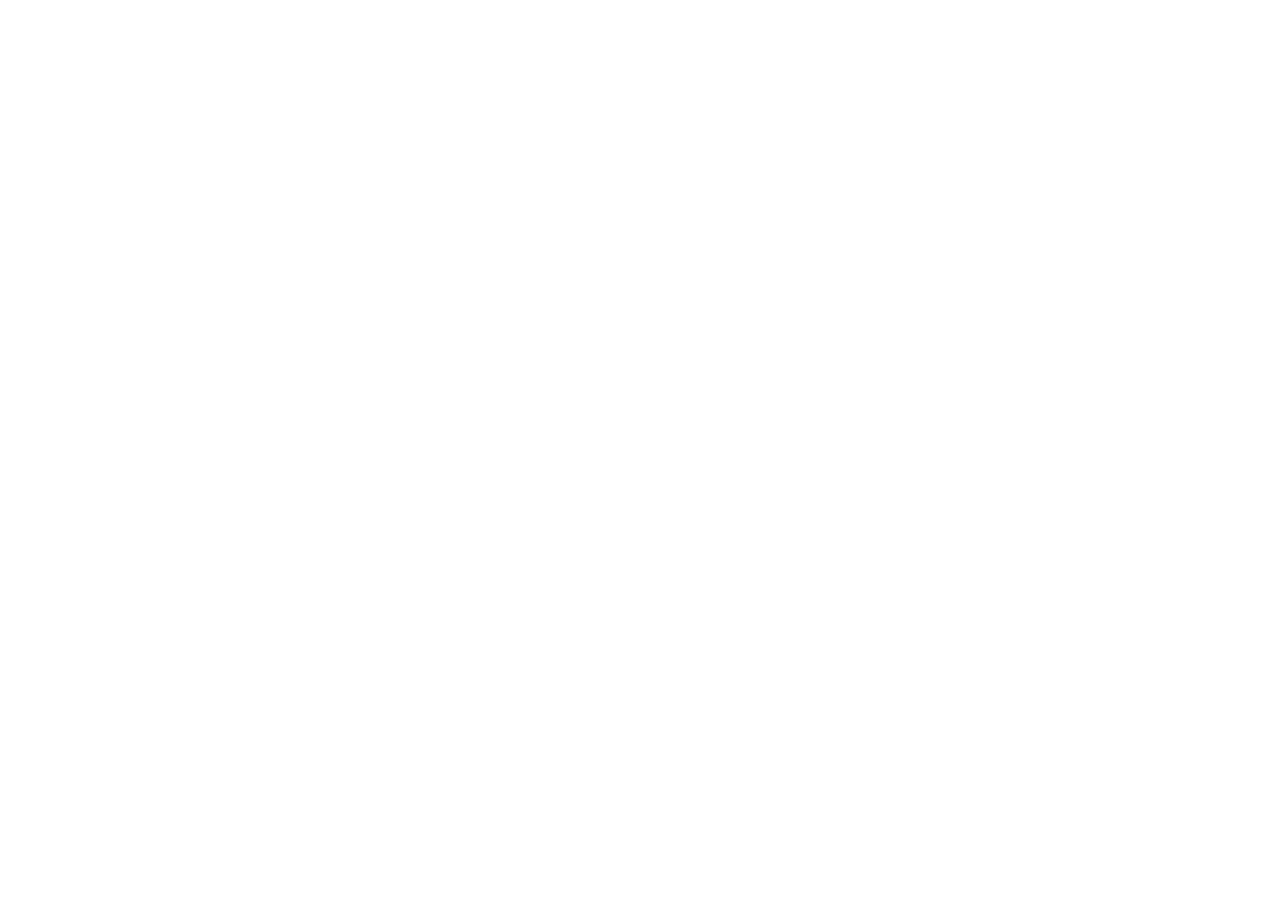
==== login.html @ 5e17927a "init project" ====
<!DOCTYPE html>
<html lang="en">
<head>
    <meta charset="UTF-8">
    <meta http-equiv="X-UA-Compatible" content="IE=edge">
    <meta name="viewport" content="width=device-width, initial-scale=1.0">
    <title>登录页面</title>
</head>
<body>
   <!-- 1.本地初始化GitHub仓库  git init
           将项目文件写入缓存区内 git add .-->
   
</body>
</html>
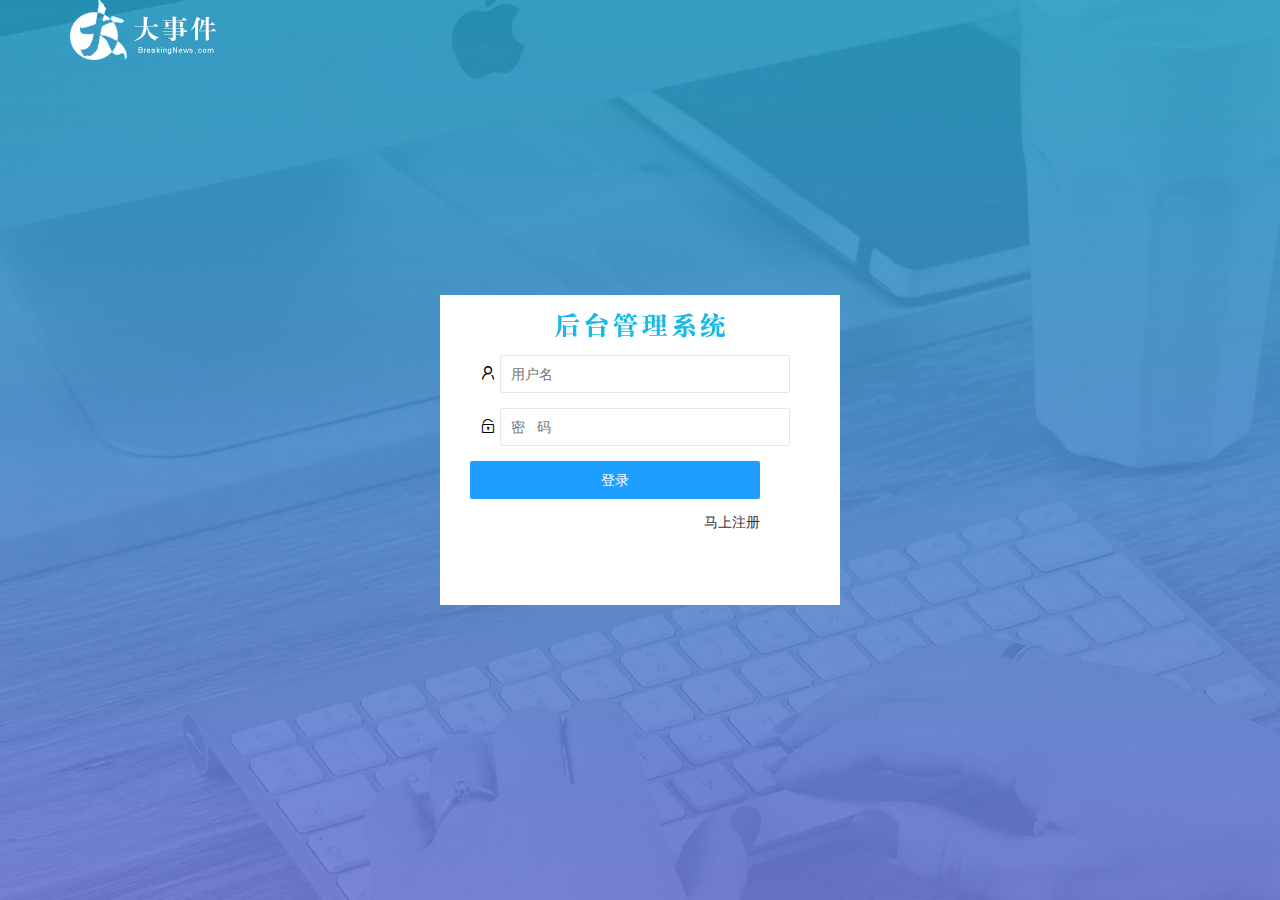
==== commit 91199ffd: "SUCCESS" ====
--- a/login.html
+++ b/login.html
@@ -5,10 +5,98 @@
     <meta http-equiv="X-UA-Compatible" content="IE=edge">
     <meta name="viewport" content="width=device-width, initial-scale=1.0">
     <title>登录页面</title>
+    <link rel="stylesheet" href="./assets/css/login.css">
+    <link rel="stylesheet" href="./assets/lib/layui/css/layui.css">
 </head>
 <body>
    <!-- 1.本地初始化GitHub仓库  git init
-           将项目文件写入缓存区内 git add .-->
+           将项目文件写入缓存区内 git add .
+           本地提交 git commit -m “init project”
+           github创建仓库
+           git checkout -b login 创建分支  git branch
+           live server插件更改协议为http
+        2.layui.com  页面元素 设计版心 layui-main-->
+
+    <!-- 头部logo -->
+   <div class="layui-main">
+    <img src="./assets/images/logo.png" alt="">
+   </div>
+      
+   <!-- 登录注册区域 -->
+   <div class="loginAndReg">
+    <div class="title-image"></div>
+    <!-- 登录 -->
+    <div class="login-box">
+        <form class="layui-form" action="">
+            <div class="demo-login-container">
+                <!-- 用户名 -->
+              <div class="layui-form-item">
+                <i class="layui-icon layui-icon-username"></i> 
+                  <input type="text" name="username" value="" require lay-verify="required"
+                   placeholder="用户名"  autocomplete="off" class="layui-input" >
+
+              </div>
+              <!-- 密码 -->
+            <div class="layui-form-item">
+                <i class="layui-icon  layui-icon-password"></i> 
+               
+                  <input type="password" name="password" value="" lay-verify="required|pwd" placeholder="密   码" lay-reqtext="请填写密码" autocomplete="off" class="layui-input" lay-affix="eye">
+             </div>
+                <!-- 按钮 -->
+               <div class="layui-form-item">
+                <button type="submit" class="layui-btn layui-btn-fluid layui-btn-normal" lay-submit>登录</button>
+               </div>
+            <div class="layui-form-item  links">
+                <a href="javascript:;" id="link-reg">马上注册</a>
+            </div>
+             
+            </div></form>
+
+       
+    </div>
+
+    <!-- 注册 -->
+    <div class="reg-box">
+
+        <form class="layui-form" id="form_reg" action="">
+            <div class="demo-login-container">
+                <!-- 用户名 -->
+              <div class="layui-form-item">
+                <i class="layui-icon layui-icon-username"></i> 
+                  <input type="text" name="username" value="" require lay-verify="required"
+                   placeholder="用户名"  autocomplete="off" class="layui-input" >
+
+              </div>
+              <!-- 密码 -->
+            <div class="layui-form-item">
+                <i class="layui-icon  layui-icon-password"></i>    
+                <input type="password" name="password" value="" lay-verify="required|pwd" placeholder="密   码" lay-reqtext="请填写密码" autocomplete="off" class="layui-input" lay-affix="eye">
+            </div>
+            <div class="layui-form-item">
+                <i class="layui-icon  layui-icon-password"></i>    
+                <input type="password" name="repassword" value="" lay-verify="required|pwd|repwd" placeholder="请再次确入密码" lay-reqtext="请填写密码" autocomplete="off" class="layui-input" lay-affix="eye">
+            </div>
+                <!-- 按钮 -->
+               <div class="layui-form-item">
+                <button type="submit" class="layui-btn layui-btn-fluid layui-btn-normal" lay-submit="">注册</button>
+               </div>
+            <div class="layui-form-item  links">
+                <a href="javascript:;" id="link-login" lay-verify="">马上登录</a><!-- js防止跳转 -->
+            </div>
+             
+            </div></form>
+
+  
+    </div>
+    
+    
+   </div> 
+
+   <script src="./assets/lib/layui/layui.all.js"></script>
+   <script src="/assets/lib/jquery.js"></script>
+   <script src="/assets/js/baseAPI.js"></script>
+   <script src="/assets/js/login.js"></script>
    
+ 
 </body>
 </html>--- a/assets/css/login.css
+++ b/assets/css/login.css
@@ -0,0 +1,61 @@
+html,
+body {
+margin: 0;
+padding: 0;
+height: 100%;
+width: 100%;
+background: url('/assets/images/login_bg.jpg') no-repeat center;
+background-size: cover;
+
+}
+
+
+
+.loginAndReg{
+    width: 400px;
+    height: 310px;
+    position: absolute;
+    background-color: #fff;
+    left: 50%;
+    top: 50%;
+    transform: translate(-50%,-50%);
+
+}
+
+.title-image{
+    height: 60px;
+    background: url(/assets/images/login_title.png) no-repeat center;
+}
+
+.login-box{
+
+}
+
+.reg-box{
+    display: none;
+}
+
+.layui-form{
+    padding: 0 80px 0 30px;
+}
+
+ .links {
+display: flex;
+justify-content: end;
+}
+
+.layui-form-item{
+position: relative;
+}
+
+.layui-icon{
+position: absolute;
+left: 10px;
+top: 10px;
+}
+
+.layui-input{
+    display: block;
+    padding-left:32px ;
+    margin: 0 0 0 30px;
+}--- a/assets/lib/layui/css/layui.css
+++ b/assets/lib/layui/css/layui.css
@@ -0,0 +1,2 @@
+/** layui-v2.5.5 MIT License By https://www.layui.com */
+ .layui-inline,img{display:inline-block;vertical-align:middle}h1,h2,h3,h4,h5,h6{font-weight:400}.layui-edge,.layui-header,.layui-inline,.layui-main{position:relative}.layui-body,.layui-edge,.layui-elip{overflow:hidden}.layui-btn,.layui-edge,.layui-inline,img{vertical-align:middle}.layui-btn,.layui-disabled,.layui-icon,.layui-unselect{-moz-user-select:none;-webkit-user-select:none;-ms-user-select:none}.layui-elip,.layui-form-checkbox span,.layui-form-pane .layui-form-label{text-overflow:ellipsis;white-space:nowrap}.layui-breadcrumb,.layui-tree-btnGroup{visibility:hidden}blockquote,body,button,dd,div,dl,dt,form,h1,h2,h3,h4,h5,h6,input,li,ol,p,pre,td,textarea,th,ul{margin:0;padding:0;-webkit-tap-highlight-color:rgba(0,0,0,0)}a:active,a:hover{outline:0}img{border:none}li{list-style:none}table{border-collapse:collapse;border-spacing:0}h4,h5,h6{font-size:100%}button,input,optgroup,option,select,textarea{font-family:inherit;font-size:inherit;font-style:inherit;font-weight:inherit;outline:0}pre{white-space:pre-wrap;white-space:-moz-pre-wrap;white-space:-pre-wrap;white-space:-o-pre-wrap;word-wrap:break-word}body{line-height:24px;font:14px Helvetica Neue,Helvetica,PingFang SC,Tahoma,Arial,sans-serif}hr{height:1px;margin:10px 0;border:0;clear:both}a{color:#333;text-decoration:none}a:hover{color:#777}a cite{font-style:normal;*cursor:pointer}.layui-border-box,.layui-border-box *{box-sizing:border-box}.layui-box,.layui-box *{box-sizing:content-box}.layui-clear{clear:both;*zoom:1}.layui-clear:after{content:'\20';clear:both;*zoom:1;display:block;height:0}.layui-inline{*display:inline;*zoom:1}.layui-edge{display:inline-block;width:0;height:0;border-width:6px;border-style:dashed;border-color:transparent}.layui-edge-top{top:-4px;border-bottom-color:#999;border-bottom-style:solid}.layui-edge-right{border-left-color:#999;border-left-style:solid}.layui-edge-bottom{top:2px;border-top-color:#999;border-top-style:solid}.layui-edge-left{border-right-color:#999;border-right-style:solid}.layui-disabled,.layui-disabled:hover{color:#d2d2d2!important;cursor:not-allowed!important}.layui-circle{border-radius:100%}.layui-show{display:block!important}.layui-hide{display:none!important}@font-face{font-family:layui-icon;src:url(../font/iconfont.eot?v=250);src:url(../font/iconfont.eot?v=250#iefix) format('embedded-opentype'),url(../font/iconfont.woff2?v=250) format('woff2'),url(../font/iconfont.woff?v=250) format('woff'),url(../font/iconfont.ttf?v=250) format('truetype'),url(../font/iconfont.svg?v=250#layui-icon) format('svg')}.layui-icon{font-family:layui-icon!important;font-size:16px;font-style:normal;-webkit-font-smoothing:antialiased;-moz-osx-font-smoothing:grayscale}.layui-icon-reply-fill:before{content:"\e611"}.layui-icon-set-fill:before{content:"\e614"}.layui-icon-menu-fill:before{content:"\e60f"}.layui-icon-search:before{content:"\e615"}.layui-icon-share:before{content:"\e641"}.layui-icon-set-sm:before{content:"\e620"}.layui-icon-engine:before{content:"\e628"}.layui-icon-close:before{content:"\1006"}.layui-icon-close-fill:before{content:"\1007"}.layui-icon-chart-screen:before{content:"\e629"}.layui-icon-star:before{content:"\e600"}.layui-icon-circle-dot:before{content:"\e617"}.layui-icon-chat:before{content:"\e606"}.layui-icon-release:before{content:"\e609"}.layui-icon-list:before{content:"\e60a"}.layui-icon-chart:before{content:"\e62c"}.layui-icon-ok-circle:before{content:"\1005"}.layui-icon-layim-theme:before{content:"\e61b"}.layui-icon-table:before{content:"\e62d"}.layui-icon-right:before{content:"\e602"}.layui-icon-left:before{content:"\e603"}.layui-icon-cart-simple:before{content:"\e698"}.layui-icon-face-cry:before{content:"\e69c"}.layui-icon-face-smile:before{content:"\e6af"}.layui-icon-survey:before{content:"\e6b2"}.layui-icon-tree:before{content:"\e62e"}.layui-icon-upload-circle:before{content:"\e62f"}.layui-icon-add-circle:before{content:"\e61f"}.layui-icon-download-circle:before{content:"\e601"}.layui-icon-templeate-1:before{content:"\e630"}.layui-icon-util:before{content:"\e631"}.layui-icon-face-surprised:before{content:"\e664"}.layui-icon-edit:before{content:"\e642"}.layui-icon-speaker:before{content:"\e645"}.layui-icon-down:before{content:"\e61a"}.layui-icon-file:before{content:"\e621"}.layui-icon-layouts:before{content:"\e632"}.layui-icon-rate-half:before{content:"\e6c9"}.layui-icon-add-circle-fine:before{content:"\e608"}.layui-icon-prev-circle:before{content:"\e633"}.layui-icon-read:before{content:"\e705"}.layui-icon-404:before{content:"\e61c"}.layui-icon-carousel:before{content:"\e634"}.layui-icon-help:before{content:"\e607"}.layui-icon-code-circle:before{content:"\e635"}.layui-icon-water:before{content:"\e636"}.layui-icon-username:before{content:"\e66f"}.layui-icon-find-fill:before{content:"\e670"}.layui-icon-about:before{content:"\e60b"}.layui-icon-location:before{content:"\e715"}.layui-icon-up:before{content:"\e619"}.layui-icon-pause:before{content:"\e651"}.layui-icon-date:before{content:"\e637"}.layui-icon-layim-uploadfile:before{content:"\e61d"}.layui-icon-delete:before{content:"\e640"}.layui-icon-play:before{content:"\e652"}.layui-icon-top:before{content:"\e604"}.layui-icon-friends:before{content:"\e612"}.layui-icon-refresh-3:before{content:"\e9aa"}.layui-icon-ok:before{content:"\e605"}.layui-icon-layer:before{content:"\e638"}.layui-icon-face-smile-fine:before{content:"\e60c"}.layui-icon-dollar:before{content:"\e659"}.layui-icon-group:before{content:"\e613"}.layui-icon-layim-download:before{content:"\e61e"}.layui-icon-picture-fine:before{content:"\e60d"}.layui-icon-link:before{content:"\e64c"}.layui-icon-diamond:before{content:"\e735"}.layui-icon-log:before{content:"\e60e"}.layui-icon-rate-solid:before{content:"\e67a"}.layui-icon-fonts-del:before{content:"\e64f"}.layui-icon-unlink:before{content:"\e64d"}.layui-icon-fonts-clear:before{content:"\e639"}.layui-icon-triangle-r:before{content:"\e623"}.layui-icon-circle:before{content:"\e63f"}.layui-icon-radio:before{content:"\e643"}.layui-icon-align-center:before{content:"\e647"}.layui-icon-align-right:before{content:"\e648"}.layui-icon-align-left:before{content:"\e649"}.layui-icon-loading-1:before{content:"\e63e"}.layui-icon-return:before{content:"\e65c"}.layui-icon-fonts-strong:before{content:"\e62b"}.layui-icon-upload:before{content:"\e67c"}.layui-icon-dialogue:before{content:"\e63a"}.layui-icon-video:before{content:"\e6ed"}.layui-icon-headset:before{content:"\e6fc"}.layui-icon-cellphone-fine:before{content:"\e63b"}.layui-icon-add-1:before{content:"\e654"}.layui-icon-face-smile-b:before{content:"\e650"}.layui-icon-fonts-html:before{content:"\e64b"}.layui-icon-form:before{content:"\e63c"}.layui-icon-cart:before{content:"\e657"}.layui-icon-camera-fill:before{content:"\e65d"}.layui-icon-tabs:before{content:"\e62a"}.layui-icon-fonts-code:before{content:"\e64e"}.layui-icon-fire:before{content:"\e756"}.layui-icon-set:before{content:"\e716"}.layui-icon-fonts-u:before{content:"\e646"}.layui-icon-triangle-d:before{content:"\e625"}.layui-icon-tips:before{content:"\e702"}.layui-icon-picture:before{content:"\e64a"}.layui-icon-more-vertical:before{content:"\e671"}.layui-icon-flag:before{content:"\e66c"}.layui-icon-loading:before{content:"\e63d"}.layui-icon-fonts-i:before{content:"\e644"}.layui-icon-refresh-1:before{content:"\e666"}.layui-icon-rmb:before{content:"\e65e"}.layui-icon-home:before{content:"\e68e"}.layui-icon-user:before{content:"\e770"}.layui-icon-notice:before{content:"\e667"}.layui-icon-login-weibo:before{content:"\e675"}.layui-icon-voice:before{content:"\e688"}.layui-icon-upload-drag:before{content:"\e681"}.layui-icon-login-qq:before{content:"\e676"}.layui-icon-snowflake:before{content:"\e6b1"}.layui-icon-file-b:before{content:"\e655"}.layui-icon-template:before{content:"\e663"}.layui-icon-auz:before{content:"\e672"}.layui-icon-console:before{content:"\e665"}.layui-icon-app:before{content:"\e653"}.layui-icon-prev:before{content:"\e65a"}.layui-icon-website:before{content:"\e7ae"}.layui-icon-next:before{content:"\e65b"}.layui-icon-component:before{content:"\e857"}.layui-icon-more:before{content:"\e65f"}.layui-icon-login-wechat:before{content:"\e677"}.layui-icon-shrink-right:before{content:"\e668"}.layui-icon-spread-left:before{content:"\e66b"}.layui-icon-camera:before{content:"\e660"}.layui-icon-note:before{content:"\e66e"}.layui-icon-refresh:before{content:"\e669"}.layui-icon-female:before{content:"\e661"}.layui-icon-male:before{content:"\e662"}.layui-icon-password:before{content:"\e673"}.layui-icon-senior:before{content:"\e674"}.layui-icon-theme:before{content:"\e66a"}.layui-icon-tread:before{content:"\e6c5"}.layui-icon-praise:before{content:"\e6c6"}.layui-icon-star-fill:before{content:"\e658"}.layui-icon-rate:before{content:"\e67b"}.layui-icon-template-1:before{content:"\e656"}.layui-icon-vercode:before{content:"\e679"}.layui-icon-cellphone:before{content:"\e678"}.layui-icon-screen-full:before{content:"\e622"}.layui-icon-screen-restore:before{content:"\e758"}.layui-icon-cols:before{content:"\e610"}.layui-icon-export:before{content:"\e67d"}.layui-icon-print:before{content:"\e66d"}.layui-icon-slider:before{content:"\e714"}.layui-icon-addition:before{content:"\e624"}.layui-icon-subtraction:before{content:"\e67e"}.layui-icon-service:before{content:"\e626"}.layui-icon-transfer:before{content:"\e691"}.layui-main{width:1140px;margin:0 auto}.layui-header{z-index:1000;height:60px}.layui-header a:hover{transition:all .5s;-webkit-transition:all .5s}.layui-side{position:fixed;left:0;top:0;bottom:0;z-index:999;width:200px;overflow-x:hidden}.layui-side-scroll{position:relative;width:220px;height:100%;overflow-x:hidden}.layui-body{position:absolute;left:200px;right:0;top:0;bottom:0;z-index:998;width:auto;overflow-y:auto;box-sizing:border-box}.layui-layout-body{overflow:hidden}.layui-layout-admin .layui-header{background-color:#23262E}.layui-layout-admin .layui-side{top:60px;width:200px;overflow-x:hidden}.layui-layout-admin .layui-body{position:fixed;top:60px;bottom:44px}.layui-layout-admin .layui-main{width:auto;margin:0 15px}.layui-layout-admin .layui-footer{position:fixed;left:200px;right:0;bottom:0;height:44px;line-height:44px;padding:0 15px;background-color:#eee}.layui-layout-admin .layui-logo{position:absolute;left:0;top:0;width:200px;height:100%;line-height:60px;text-align:center;color:#009688;font-size:16px}.layui-layout-admin .layui-header .layui-nav{background:0 0}.layui-layout-left{position:absolute!important;left:200px;top:0}.layui-layout-right{position:absolute!important;right:0;top:0}.layui-container{position:relative;margin:0 auto;padding:0 15px;box-sizing:border-box}.layui-fluid{position:relative;margin:0 auto;padding:0 15px}.layui-row:after,.layui-row:before{content:'';display:block;clear:both}.layui-col-lg1,.layui-col-lg10,.layui-col-lg11,.layui-col-lg12,.layui-col-lg2,.layui-col-lg3,.layui-col-lg4,.layui-col-lg5,.layui-col-lg6,.layui-col-lg7,.layui-col-lg8,.layui-col-lg9,.layui-col-md1,.layui-col-md10,.layui-col-md11,.layui-col-md12,.layui-col-md2,.layui-col-md3,.layui-col-md4,.layui-col-md5,.layui-col-md6,.layui-col-md7,.layui-col-md8,.layui-col-md9,.layui-col-sm1,.layui-col-sm10,.layui-col-sm11,.layui-col-sm12,.layui-col-sm2,.layui-col-sm3,.layui-col-sm4,.layui-col-sm5,.layui-col-sm6,.layui-col-sm7,.layui-col-sm8,.layui-col-sm9,.layui-col-xs1,.layui-col-xs10,.layui-col-xs11,.layui-col-xs12,.layui-col-xs2,.layui-col-xs3,.layui-col-xs4,.layui-col-xs5,.layui-col-xs6,.layui-col-xs7,.layui-col-xs8,.layui-col-xs9{position:relative;display:block;box-sizing:border-box}.layui-col-xs1,.layui-col-xs10,.layui-col-xs11,.layui-col-xs12,.layui-col-xs2,.layui-col-xs3,.layui-col-xs4,.layui-col-xs5,.layui-col-xs6,.layui-col-xs7,.layui-col-xs8,.layui-col-xs9{float:left}.layui-col-xs1{width:8.33333333%}.layui-col-xs2{width:16.66666667%}.layui-col-xs3{width:25%}.layui-col-xs4{width:33.33333333%}.layui-col-xs5{width:41.66666667%}.layui-col-xs6{width:50%}.layui-col-xs7{width:58.33333333%}.layui-col-xs8{width:66.66666667%}.layui-col-xs9{width:75%}.layui-col-xs10{width:83.33333333%}.layui-col-xs11{width:91.66666667%}.layui-col-xs12{width:100%}.layui-col-xs-offset1{margin-left:8.33333333%}.layui-col-xs-offset2{margin-left:16.66666667%}.layui-col-xs-offset3{margin-left:25%}.layui-col-xs-offset4{margin-left:33.33333333%}.layui-col-xs-offset5{margin-left:41.66666667%}.layui-col-xs-offset6{margin-left:50%}.layui-col-xs-offset7{margin-left:58.33333333%}.layui-col-xs-offset8{margin-left:66.66666667%}.layui-col-xs-offset9{margin-left:75%}.layui-col-xs-offset10{margin-left:83.33333333%}.layui-col-xs-offset11{margin-left:91.66666667%}.layui-col-xs-offset12{margin-left:100%}@media screen and (max-width:768px){.layui-hide-xs{display:none!important}.layui-show-xs-block{display:block!important}.layui-show-xs-inline{display:inline!important}.layui-show-xs-inline-block{display:inline-block!important}}@media screen and (min-width:768px){.layui-container{width:750px}.layui-hide-sm{display:none!important}.layui-show-sm-block{display:block!important}.layui-show-sm-inline{display:inline!important}.layui-show-sm-inline-block{display:inline-block!important}.layui-col-sm1,.layui-col-sm10,.layui-col-sm11,.layui-col-sm12,.layui-col-sm2,.layui-col-sm3,.layui-col-sm4,.layui-col-sm5,.layui-col-sm6,.layui-col-sm7,.layui-col-sm8,.layui-col-sm9{float:left}.layui-col-sm1{width:8.33333333%}.layui-col-sm2{width:16.66666667%}.layui-col-sm3{width:25%}.layui-col-sm4{width:33.33333333%}.layui-col-sm5{width:41.66666667%}.layui-col-sm6{width:50%}.layui-col-sm7{width:58.33333333%}.layui-col-sm8{width:66.66666667%}.layui-col-sm9{width:75%}.layui-col-sm10{width:83.33333333%}.layui-col-sm11{width:91.66666667%}.layui-col-sm12{width:100%}.layui-col-sm-offset1{margin-left:8.33333333%}.layui-col-sm-offset2{margin-left:16.66666667%}.layui-col-sm-offset3{margin-left:25%}.layui-col-sm-offset4{margin-left:33.33333333%}.layui-col-sm-offset5{margin-left:41.66666667%}.layui-col-sm-offset6{margin-left:50%}.layui-col-sm-offset7{margin-left:58.33333333%}.layui-col-sm-offset8{margin-left:66.66666667%}.layui-col-sm-offset9{margin-left:75%}.layui-col-sm-offset10{margin-left:83.33333333%}.layui-col-sm-offset11{margin-left:91.66666667%}.layui-col-sm-offset12{margin-left:100%}}@media screen and (min-width:992px){.layui-container{width:970px}.layui-hide-md{display:none!important}.layui-show-md-block{display:block!important}.layui-show-md-inline{display:inline!important}.layui-show-md-inline-block{display:inline-block!important}.layui-col-md1,.layui-col-md10,.layui-col-md11,.layui-col-md12,.layui-col-md2,.layui-col-md3,.layui-col-md4,.layui-col-md5,.layui-col-md6,.layui-col-md7,.layui-col-md8,.layui-col-md9{float:left}.layui-col-md1{width:8.33333333%}.layui-col-md2{width:16.66666667%}.layui-col-md3{width:25%}.layui-col-md4{width:33.33333333%}.layui-col-md5{width:41.66666667%}.layui-col-md6{width:50%}.layui-col-md7{width:58.33333333%}.layui-col-md8{width:66.66666667%}.layui-col-md9{width:75%}.layui-col-md10{width:83.33333333%}.layui-col-md11{width:91.66666667%}.layui-col-md12{width:100%}.layui-col-md-offset1{margin-left:8.33333333%}.layui-col-md-offset2{margin-left:16.66666667%}.layui-col-md-offset3{margin-left:25%}.layui-col-md-offset4{margin-left:33.33333333%}.layui-col-md-offset5{margin-left:41.66666667%}.layui-col-md-offset6{margin-left:50%}.layui-col-md-offset7{margin-left:58.33333333%}.layui-col-md-offset8{margin-left:66.66666667%}.layui-col-md-offset9{margin-left:75%}.layui-col-md-offset10{margin-left:83.33333333%}.layui-col-md-offset11{margin-left:91.66666667%}.layui-col-md-offset12{margin-left:100%}}@media screen and (min-width:1200px){.layui-container{width:1170px}.layui-hide-lg{display:none!important}.layui-show-lg-block{display:block!important}.layui-show-lg-inline{display:inline!important}.layui-show-lg-inline-block{display:inline-block!important}.layui-col-lg1,.layui-col-lg10,.layui-col-lg11,.layui-col-lg12,.layui-col-lg2,.layui-col-lg3,.layui-col-lg4,.layui-col-lg5,.layui-col-lg6,.layui-col-lg7,.layui-col-lg8,.layui-col-lg9{float:left}.layui-col-lg1{width:8.33333333%}.layui-col-lg2{width:16.66666667%}.layui-col-lg3{width:25%}.layui-col-lg4{width:33.33333333%}.layui-col-lg5{width:41.66666667%}.layui-col-lg6{width:50%}.layui-col-lg7{width:58.33333333%}.layui-col-lg8{width:66.66666667%}.layui-col-lg9{width:75%}.layui-col-lg10{width:83.33333333%}.layui-col-lg11{width:91.66666667%}.layui-col-lg12{width:100%}.layui-col-lg-offset1{margin-left:8.33333333%}.layui-col-lg-offset2{margin-left:16.66666667%}.layui-col-lg-offset3{margin-left:25%}.layui-col-lg-offset4{margin-left:33.33333333%}.layui-col-lg-offset5{margin-left:41.66666667%}.layui-col-lg-offset6{margin-left:50%}.layui-col-lg-offset7{margin-left:58.33333333%}.layui-col-lg-offset8{margin-left:66.66666667%}.layui-col-lg-offset9{margin-left:75%}.layui-col-lg-offset10{margin-left:83.33333333%}.layui-col-lg-offset11{margin-left:91.66666667%}.layui-col-lg-offset12{margin-left:100%}}.layui-col-space1{margin:-.5px}.layui-col-space1>*{padding:.5px}.layui-col-space3{margin:-1.5px}.layui-col-space3>*{padding:1.5px}.layui-col-space5{margin:-2.5px}.layui-col-space5>*{padding:2.5px}.layui-col-space8{margin:-3.5px}.layui-col-space8>*{padding:3.5px}.layui-col-space10{margin:-5px}.layui-col-space10>*{padding:5px}.layui-col-space12{margin:-6px}.layui-col-space12>*{padding:6px}.layui-col-space15{margin:-7.5px}.layui-col-space15>*{padding:7.5px}.layui-col-space18{margin:-9px}.layui-col-space18>*{padding:9px}.layui-col-space20{margin:-10px}.layui-col-space20>*{padding:10px}.layui-col-space22{margin:-11px}.layui-col-space22>*{padding:11px}.layui-col-space25{margin:-12.5px}.layui-col-space25>*{padding:12.5px}.layui-col-space30{margin:-15px}.layui-col-space30>*{padding:15px}.layui-btn,.layui-input,.layui-select,.layui-textarea,.layui-upload-button{outline:0;-webkit-appearance:none;transition:all .3s;-webkit-transition:all .3s;box-sizing:border-box}.layui-elem-quote{margin-bottom:10px;padding:15px;line-height:22px;border-left:5px solid #009688;border-radius:0 2px 2px 0;background-color:#f2f2f2}.layui-quote-nm{border-style:solid;border-width:1px 1px 1px 5px;background:0 0}.layui-elem-field{margin-bottom:10px;padding:0;border-width:1px;border-style:solid}.layui-elem-field legend{margin-left:20px;padding:0 10px;font-size:20px;font-weight:300}.layui-field-title{margin:10px 0 20px;border-width:1px 0 0}.layui-field-box{padding:10px 15px}.layui-field-title .layui-field-box{padding:10px 0}.layui-progress{position:relative;height:6px;border-radius:20px;background-color:#e2e2e2}.layui-progress-bar{position:absolute;left:0;top:0;width:0;max-width:100%;height:6px;border-radius:20px;text-align:right;background-color:#5FB878;transition:all .3s;-webkit-transition:all .3s}.layui-progress-big,.layui-progress-big .layui-progress-bar{height:18px;line-height:18px}.layui-progress-text{position:relative;top:-20px;line-height:18px;font-size:12px;color:#666}.layui-progress-big .layui-progress-text{position:static;padding:0 10px;color:#fff}.layui-collapse{border-width:1px;border-style:solid;border-radius:2px}.layui-colla-content,.layui-colla-item{border-top-width:1px;border-top-style:solid}.layui-colla-item:first-child{border-top:none}.layui-colla-title{position:relative;height:42px;line-height:42px;padding:0 15px 0 35px;color:#333;background-color:#f2f2f2;cursor:pointer;font-size:14px;overflow:hidden}.layui-colla-content{display:none;padding:10px 15px;line-height:22px;color:#666}.layui-colla-icon{position:absolute;left:15px;top:0;font-size:14px}.layui-card{margin-bottom:15px;border-radius:2px;background-color:#fff;box-shadow:0 1px 2px 0 rgba(0,0,0,.05)}.layui-card:last-child{margin-bottom:0}.layui-card-header{position:relative;height:42px;line-height:42px;padding:0 15px;border-bottom:1px solid #f6f6f6;color:#333;border-radius:2px 2px 0 0;font-size:14px}.layui-bg-black,.layui-bg-blue,.layui-bg-cyan,.layui-bg-green,.layui-bg-orange,.layui-bg-red{color:#fff!important}.layui-card-body{position:relative;padding:10px 15px;line-height:24px}.layui-card-body[pad15]{padding:15px}.layui-card-body[pad20]{padding:20px}.layui-card-body .layui-table{margin:5px 0}.layui-card .layui-tab{margin:0}.layui-panel-window{position:relative;padding:15px;border-radius:0;border-top:5px solid #E6E6E6;background-color:#fff}.layui-auxiliar-moving{position:fixed;left:0;right:0;top:0;bottom:0;width:100%;height:100%;background:0 0;z-index:9999999999}.layui-form-label,.layui-form-mid,.layui-form-select,.layui-input-block,.layui-input-inline,.layui-textarea{position:relative}.layui-bg-red{background-color:#FF5722!important}.layui-bg-orange{background-color:#FFB800!important}.layui-bg-green{background-color:#009688!important}.layui-bg-cyan{background-color:#2F4056!important}.layui-bg-blue{background-color:#1E9FFF!important}.layui-bg-black{background-color:#393D49!important}.layui-bg-gray{background-color:#eee!important;color:#666!important}.layui-badge-rim,.layui-colla-content,.layui-colla-item,.layui-collapse,.layui-elem-field,.layui-form-pane .layui-form-item[pane],.layui-form-pane .layui-form-label,.layui-input,.layui-layedit,.layui-layedit-tool,.layui-quote-nm,.layui-select,.layui-tab-bar,.layui-tab-card,.layui-tab-title,.layui-tab-title .layui-this:after,.layui-textarea{border-color:#e6e6e6}.layui-timeline-item:before,hr{background-color:#e6e6e6}.layui-text{line-height:22px;font-size:14px;color:#666}.layui-text h1,.layui-text h2,.layui-text h3{font-weight:500;color:#333}.layui-text h1{font-size:30px}.layui-text h2{font-size:24px}.layui-text h3{font-size:18px}.layui-text a:not(.layui-btn){color:#01AAED}.layui-text a:not(.layui-btn):hover{text-decoration:underline}.layui-text ul{padding:5px 0 5px 15px}.layui-text ul li{margin-top:5px;list-style-type:disc}.layui-text em,.layui-word-aux{color:#999!important;padding:0 5px!important}.layui-btn{display:inline-block;height:38px;line-height:38px;padding:0 18px;background-color:#009688;color:#fff;white-space:nowrap;text-align:center;font-size:14px;border:none;border-radius:2px;cursor:pointer}.layui-btn:hover{opacity:.8;filter:alpha(opacity=80);color:#fff}.layui-btn:active{opacity:1;filter:alpha(opacity=100)}.layui-btn+.layui-btn{margin-left:10px}.layui-btn-container{font-size:0}.layui-btn-container .layui-btn{margin-right:10px;margin-bottom:10px}.layui-btn-container .layui-btn+.layui-btn{margin-left:0}.layui-table .layui-btn-container .layui-btn{margin-bottom:9px}.layui-btn-radius{border-radius:100px}.layui-btn .layui-icon{margin-right:3px;font-size:18px;vertical-align:bottom;vertical-align:middle\9}.layui-btn-primary{border:1px solid #C9C9C9;background-color:#fff;color:#555}.layui-btn-primary:hover{border-color:#009688;color:#333}.layui-btn-normal{background-color:#1E9FFF}.layui-btn-warm{background-color:#FFB800}.layui-btn-danger{background-color:#FF5722}.layui-btn-checked{background-color:#5FB878}.layui-btn-disabled,.layui-btn-disabled:active,.layui-btn-disabled:hover{border:1px solid #e6e6e6;background-color:#FBFBFB;color:#C9C9C9;cursor:not-allowed;opacity:1}.layui-btn-lg{height:44px;line-height:44px;padding:0 25px;font-size:16px}.layui-btn-sm{height:30px;line-height:30px;padding:0 10px;font-size:12px}.layui-btn-sm i{font-size:16px!important}.layui-btn-xs{height:22px;line-height:22px;padding:0 5px;font-size:12px}.layui-btn-xs i{font-size:14px!important}.layui-btn-group{display:inline-block;vertical-align:middle;font-size:0}.layui-btn-group .layui-btn{margin-left:0!important;margin-right:0!important;border-left:1px solid rgba(255,255,255,.5);border-radius:0}.layui-btn-group .layui-btn-primary{border-left:none}.layui-btn-group .layui-btn-primary:hover{border-color:#C9C9C9;color:#009688}.layui-btn-group .layui-btn:first-child{border-left:none;border-radius:2px 0 0 2px}.layui-btn-group .layui-btn-primary:first-child{border-left:1px solid #c9c9c9}.layui-btn-group .layui-btn:last-child{border-radius:0 2px 2px 0}.layui-btn-group .layui-btn+.layui-btn{margin-left:0}.layui-btn-group+.layui-btn-group{margin-left:10px}.layui-btn-fluid{width:100%}.layui-input,.layui-select,.layui-textarea{height:38px;line-height:1.3;line-height:38px\9;border-width:1px;border-style:solid;background-color:#fff;border-radius:2px}.layui-input::-webkit-input-placeholder,.layui-select::-webkit-input-placeholder,.layui-textarea::-webkit-input-placeholder{line-height:1.3}.layui-input,.layui-textarea{display:block;width:100%;padding-left:10px}.layui-input:hover,.layui-textarea:hover{border-color:#D2D2D2!important}.layui-input:focus,.layui-textarea:focus{border-color:#C9C9C9!important}.layui-textarea{min-height:100px;height:auto;line-height:20px;padding:6px 10px;resize:vertical}.layui-select{padding:0 10px}.layui-form input[type=checkbox],.layui-form input[type=radio],.layui-form select{display:none}.layui-form [lay-ignore]{display:initial}.layui-form-item{margin-bottom:15px;clear:both;*zoom:1}.layui-form-item:after{content:'\20';clear:both;*zoom:1;display:block;height:0}.layui-form-label{float:left;display:block;padding:9px 15px;width:80px;font-weight:400;line-height:20px;text-align:right}.layui-form-label-col{display:block;float:none;padding:9px 0;line-height:20px;text-align:left}.layui-form-item .layui-inline{margin-bottom:5px;margin-right:10px}.layui-input-block{margin-left:110px;min-height:36px}.layui-input-inline{display:inline-block;vertical-align:middle}.layui-form-item .layui-input-inline{float:left;width:190px;margin-right:10px}.layui-form-text .layui-input-inline{width:auto}.layui-form-mid{float:left;display:block;padding:9px 0!important;line-height:20px;margin-right:10px}.layui-form-danger+.layui-form-select .layui-input,.layui-form-danger:focus{border-color:#FF5722!important}.layui-form-select .layui-input{padding-right:30px;cursor:pointer}.layui-form-select .layui-edge{position:absolute;right:10px;top:50%;margin-top:-3px;cursor:pointer;border-width:6px;border-top-color:#c2c2c2;border-top-style:solid;transition:all .3s;-webkit-transition:all .3s}.layui-form-select dl{display:none;position:absolute;left:0;top:42px;padding:5px 0;z-index:899;min-width:100%;border:1px solid #d2d2d2;max-height:300px;overflow-y:auto;background-color:#fff;border-radius:2px;box-shadow:0 2px 4px rgba(0,0,0,.12);box-sizing:border-box}.layui-form-select dl dd,.layui-form-select dl dt{padding:0 10px;line-height:36px;white-space:nowrap;overflow:hidden;text-overflow:ellipsis}.layui-form-select dl dt{font-size:12px;color:#999}.layui-form-select dl dd{cursor:pointer}.layui-form-select dl dd:hover{background-color:#f2f2f2;-webkit-transition:.5s all;transition:.5s all}.layui-form-select .layui-select-group dd{padding-left:20px}.layui-form-select dl dd.layui-select-tips{padding-left:10px!important;color:#999}.layui-form-select dl dd.layui-this{background-color:#5FB878;color:#fff}.layui-form-checkbox,.layui-form-select dl dd.layui-disabled{background-color:#fff}.layui-form-selected dl{display:block}.layui-form-checkbox,.layui-form-checkbox *,.layui-form-switch{display:inline-block;vertical-align:middle}.layui-form-selected .layui-edge{margin-top:-9px;-webkit-transform:rotate(180deg);transform:rotate(180deg);margin-top:-3px\9}:root .layui-form-selected .layui-edge{margin-top:-9px\0/IE9}.layui-form-selectup dl{top:auto;bottom:42px}.layui-select-none{margin:5px 0;text-align:center;color:#999}.layui-select-disabled .layui-disabled{border-color:#eee!important}.layui-select-disabled .layui-edge{border-top-color:#d2d2d2}.layui-form-checkbox{position:relative;height:30px;line-height:30px;margin-right:10px;padding-right:30px;cursor:pointer;font-size:0;-webkit-transition:.1s linear;transition:.1s linear;box-sizing:border-box}.layui-form-checkbox span{padding:0 10px;height:100%;font-size:14px;border-radius:2px 0 0 2px;background-color:#d2d2d2;color:#fff;overflow:hidden}.layui-form-checkbox:hover span{background-color:#c2c2c2}.layui-form-checkbox i{position:absolute;right:0;top:0;width:30px;height:28px;border:1px solid #d2d2d2;border-left:none;border-radius:0 2px 2px 0;color:#fff;font-size:20px;text-align:center}.layui-form-checkbox:hover i{border-color:#c2c2c2;color:#c2c2c2}.layui-form-checked,.layui-form-checked:hover{border-color:#5FB878}.layui-form-checked span,.layui-form-checked:hover span{background-color:#5FB878}.layui-form-checked i,.layui-form-checked:hover i{color:#5FB878}.layui-form-item .layui-form-checkbox{margin-top:4px}.layui-form-checkbox[lay-skin=primary]{height:auto!important;line-height:normal!important;min-width:18px;min-height:18px;border:none!important;margin-right:0;padding-left:28px;padding-right:0;background:0 0}.layui-form-checkbox[lay-skin=primary] span{padding-left:0;padding-right:15px;line-height:18px;background:0 0;color:#666}.layui-form-checkbox[lay-skin=primary] i{right:auto;left:0;width:16px;height:16px;line-height:16px;border:1px solid #d2d2d2;font-size:12px;border-radius:2px;background-color:#fff;-webkit-transition:.1s linear;transition:.1s linear}.layui-form-checkbox[lay-skin=primary]:hover i{border-color:#5FB878;color:#fff}.layui-form-checked[lay-skin=primary] i{border-color:#5FB878!important;background-color:#5FB878;color:#fff}.layui-checkbox-disbaled[lay-skin=primary] span{background:0 0!important;color:#c2c2c2}.layui-checkbox-disbaled[lay-skin=primary]:hover i{border-color:#d2d2d2}.layui-form-item .layui-form-checkbox[lay-skin=primary]{margin-top:10px}.layui-form-switch{position:relative;height:22px;line-height:22px;min-width:35px;padding:0 5px;margin-top:8px;border:1px solid #d2d2d2;border-radius:20px;cursor:pointer;background-color:#fff;-webkit-transition:.1s linear;transition:.1s linear}.layui-form-switch i{position:absolute;left:5px;top:3px;width:16px;height:16px;border-radius:20px;background-color:#d2d2d2;-webkit-transition:.1s linear;transition:.1s linear}.layui-form-switch em{position:relative;top:0;width:25px;margin-left:21px;padding:0!important;text-align:center!important;color:#999!important;font-style:normal!important;font-size:12px}.layui-form-onswitch{border-color:#5FB878;background-color:#5FB878}.layui-checkbox-disbaled,.layui-checkbox-disbaled i{border-color:#e2e2e2!important}.layui-form-onswitch i{left:100%;margin-left:-21px;background-color:#fff}.layui-form-onswitch em{margin-left:5px;margin-right:21px;color:#fff!important}.layui-checkbox-disbaled span{background-color:#e2e2e2!important}.layui-checkbox-disbaled:hover i{color:#fff!important}[lay-radio]{display:none}.layui-form-radio,.layui-form-radio *{display:inline-block;vertical-align:middle}.layui-form-radio{line-height:28px;margin:6px 10px 0 0;padding-right:10px;cursor:pointer;font-size:0}.layui-form-radio *{font-size:14px}.layui-form-radio>i{margin-right:8px;font-size:22px;color:#c2c2c2}.layui-form-radio>i:hover,.layui-form-radioed>i{color:#5FB878}.layui-radio-disbaled>i{color:#e2e2e2!important}.layui-form-pane .layui-form-label{width:110px;padding:8px 15px;height:38px;line-height:20px;border-width:1px;border-style:solid;border-radius:2px 0 0 2px;text-align:center;background-color:#FBFBFB;overflow:hidden;box-sizing:border-box}.layui-form-pane .layui-input-inline{margin-left:-1px}.layui-form-pane .layui-input-block{margin-left:110px;left:-1px}.layui-form-pane .layui-input{border-radius:0 2px 2px 0}.layui-form-pane .layui-form-text .layui-form-label{float:none;width:100%;border-radius:2px;box-sizing:border-box;text-align:left}.layui-form-pane .layui-form-text .layui-input-inline{display:block;margin:0;top:-1px;clear:both}.layui-form-pane .layui-form-text .layui-input-block{margin:0;left:0;top:-1px}.layui-form-pane .layui-form-text .layui-textarea{min-height:100px;border-radius:0 0 2px 2px}.layui-form-pane .layui-form-checkbox{margin:4px 0 4px 10px}.layui-form-pane .layui-form-radio,.layui-form-pane .layui-form-switch{margin-top:6px;margin-left:10px}.layui-form-pane .layui-form-item[pane]{position:relative;border-width:1px;border-style:solid}.layui-form-pane .layui-form-item[pane] .layui-form-label{position:absolute;left:0;top:0;height:100%;border-width:0 1px 0 0}.layui-form-pane .layui-form-item[pane] .layui-input-inline{margin-left:110px}@media screen and (max-width:450px){.layui-form-item .layui-form-label{text-overflow:ellipsis;overflow:hidden;white-space:nowrap}.layui-form-item .layui-inline{display:block;margin-right:0;margin-bottom:20px;clear:both}.layui-form-item .layui-inline:after{content:'\20';clear:both;display:block;height:0}.layui-form-item .layui-input-inline{display:block;float:none;left:-3px;width:auto;margin:0 0 10px 112px}.layui-form-item .layui-input-inline+.layui-form-mid{margin-left:110px;top:-5px;padding:0}.layui-form-item .layui-form-checkbox{margin-right:5px;margin-bottom:5px}}.layui-layedit{border-width:1px;border-style:solid;border-radius:2px}.layui-layedit-tool{padding:3px 5px;border-bottom-width:1px;border-bottom-style:solid;font-size:0}.layedit-tool-fixed{position:fixed;top:0;border-top:1px solid #e2e2e2}.layui-layedit-tool .layedit-tool-mid,.layui-layedit-tool .layui-icon{display:inline-block;vertical-align:middle;text-align:center;font-size:14px}.layui-layedit-tool .layui-icon{position:relative;width:32px;height:30px;line-height:30px;margin:3px 5px;color:#777;cursor:pointer;border-radius:2px}.layui-layedit-tool .layui-icon:hover{color:#393D49}.layui-layedit-tool .layui-icon:active{color:#000}.layui-layedit-tool .layedit-tool-active{background-color:#e2e2e2;color:#000}.layui-layedit-tool .layui-disabled,.layui-layedit-tool .layui-disabled:hover{color:#d2d2d2;cursor:not-allowed}.layui-layedit-tool .layedit-tool-mid{width:1px;height:18px;margin:0 10px;background-color:#d2d2d2}.layedit-tool-html{width:50px!important;font-size:30px!important}.layedit-tool-b,.layedit-tool-code,.layedit-tool-help{font-size:16px!important}.layedit-tool-d,.layedit-tool-face,.layedit-tool-image,.layedit-tool-unlink{font-size:18px!important}.layedit-tool-image input{position:absolute;font-size:0;left:0;top:0;width:100%;height:100%;opacity:.01;filter:Alpha(opacity=1);cursor:pointer}.layui-layedit-iframe iframe{display:block;width:100%}#LAY_layedit_code{overflow:hidden}.layui-laypage{display:inline-block;*display:inline;*zoom:1;vertical-align:middle;margin:10px 0;font-size:0}.layui-laypage>a:first-child,.layui-laypage>a:first-child em{border-radius:2px 0 0 2px}.layui-laypage>a:last-child,.layui-laypage>a:last-child em{border-radius:0 2px 2px 0}.layui-laypage>:first-child{margin-left:0!important}.layui-laypage>:last-child{margin-right:0!important}.layui-laypage a,.layui-laypage button,.layui-laypage input,.layui-laypage select,.layui-laypage span{border:1px solid #e2e2e2}.layui-laypage a,.layui-laypage span{display:inline-block;*display:inline;*zoom:1;vertical-align:middle;padding:0 15px;height:28px;line-height:28px;margin:0 -1px 5px 0;background-color:#fff;color:#333;font-size:12px}.layui-flow-more a *,.layui-laypage input,.layui-table-view select[lay-ignore]{display:inline-block}.layui-laypage a:hover{color:#009688}.layui-laypage em{font-style:normal}.layui-laypage .layui-laypage-spr{color:#999;font-weight:700}.layui-laypage a{text-decoration:none}.layui-laypage .layui-laypage-curr{position:relative}.layui-laypage .layui-laypage-curr em{position:relative;color:#fff}.layui-laypage .layui-laypage-curr .layui-laypage-em{position:absolute;left:-1px;top:-1px;padding:1px;width:100%;height:100%;background-color:#009688}.layui-laypage-em{border-radius:2px}.layui-laypage-next em,.layui-laypage-prev em{font-family:Sim sun;font-size:16px}.layui-laypage .layui-laypage-count,.layui-laypage .layui-laypage-limits,.layui-laypage .layui-laypage-refresh,.layui-laypage .layui-laypage-skip{margin-left:10px;margin-right:10px;padding:0;border:none}.layui-laypage .layui-laypage-limits,.layui-laypage .layui-laypage-refresh{vertical-align:top}.layui-laypage .layui-laypage-refresh i{font-size:18px;cursor:pointer}.layui-laypage select{height:22px;padding:3px;border-radius:2px;cursor:pointer}.layui-laypage .layui-laypage-skip{height:30px;line-height:30px;color:#999}.layui-laypage button,.layui-laypage input{height:30px;line-height:30px;border-radius:2px;vertical-align:top;background-color:#fff;box-sizing:border-box}.layui-laypage input{width:40px;margin:0 10px;padding:0 3px;text-align:center}.layui-laypage input:focus,.layui-laypage select:focus{border-color:#009688!important}.layui-laypage button{margin-left:10px;padding:0 10px;cursor:pointer}.layui-table,.layui-table-view{margin:10px 0}.layui-flow-more{margin:10px 0;text-align:center;color:#999;font-size:14px}.layui-flow-more a{height:32px;line-height:32px}.layui-flow-more a *{vertical-align:top}.layui-flow-more a cite{padding:0 20px;border-radius:3px;background-color:#eee;color:#333;font-style:normal}.layui-flow-more a cite:hover{opacity:.8}.layui-flow-more a i{font-size:30px;color:#737383}.layui-table{width:100%;background-color:#fff;color:#666}.layui-table tr{transition:all .3s;-webkit-transition:all .3s}.layui-table th{text-align:left;font-weight:400}.layui-table tbody tr:hover,.layui-table thead tr,.layui-table-click,.layui-table-header,.layui-table-hover,.layui-table-mend,.layui-table-patch,.layui-table-tool,.layui-table-total,.layui-table-total tr,.layui-table[lay-even] tr:nth-child(even){background-color:#f2f2f2}.layui-table td,.layui-table th,.layui-table-col-set,.layui-table-fixed-r,.layui-table-grid-down,.layui-table-header,.layui-table-page,.layui-table-tips-main,.layui-table-tool,.layui-table-total,.layui-table-view,.layui-table[lay-skin=line],.layui-table[lay-skin=row]{border-width:1px;border-style:solid;border-color:#e6e6e6}.layui-table td,.layui-table th{position:relative;padding:9px 15px;min-height:20px;line-height:20px;font-size:14px}.layui-table[lay-skin=line] td,.layui-table[lay-skin=line] th{border-width:0 0 1px}.layui-table[lay-skin=row] td,.layui-table[lay-skin=row] th{border-width:0 1px 0 0}.layui-table[lay-skin=nob] td,.layui-table[lay-skin=nob] th{border:none}.layui-table img{max-width:100px}.layui-table[lay-size=lg] td,.layui-table[lay-size=lg] th{padding:15px 30px}.layui-table-view .layui-table[lay-size=lg] .layui-table-cell{height:40px;line-height:40px}.layui-table[lay-size=sm] td,.layui-table[lay-size=sm] th{font-size:12px;padding:5px 10px}.layui-table-view .layui-table[lay-size=sm] .layui-table-cell{height:20px;line-height:20px}.layui-table[lay-data]{display:none}.layui-table-box{position:relative;overflow:hidden}.layui-table-view .layui-table{position:relative;width:auto;margin:0}.layui-table-view .layui-table[lay-skin=line]{border-width:0 1px 0 0}.layui-table-view .layui-table[lay-skin=row]{border-width:0 0 1px}.layui-table-view .layui-table td,.layui-table-view .layui-table th{padding:5px 0;border-top:none;border-left:none}.layui-table-view .layui-table th.layui-unselect .layui-table-cell span{cursor:pointer}.layui-table-view .layui-table td{cursor:default}.layui-table-view .layui-table td[data-edit=text]{cursor:text}.layui-table-view .layui-form-checkbox[lay-skin=primary] i{width:18px;height:18px}.layui-table-view .layui-form-radio{line-height:0;padding:0}.layui-table-view .layui-form-radio>i{margin:0;font-size:20px}.layui-table-init{position:absolute;left:0;top:0;width:100%;height:100%;text-align:center;z-index:110}.layui-table-init .layui-icon{position:absolute;left:50%;top:50%;margin:-15px 0 0 -15px;font-size:30px;color:#c2c2c2}.layui-table-header{border-width:0 0 1px;overflow:hidden}.layui-table-header .layui-table{margin-bottom:-1px}.layui-table-tool .layui-inline[lay-event]{position:relative;width:26px;height:26px;padding:5px;line-height:16px;margin-right:10px;text-align:center;color:#333;border:1px solid #ccc;cursor:pointer;-webkit-transition:.5s all;transition:.5s all}.layui-table-tool .layui-inline[lay-event]:hover{border:1px solid #999}.layui-table-tool-temp{padding-right:120px}.layui-table-tool-self{position:absolute;right:17px;top:10px}.layui-table-tool .layui-table-tool-self .layui-inline[lay-event]{margin:0 0 0 10px}.layui-table-tool-panel{position:absolute;top:29px;left:-1px;padding:5px 0;min-width:150px;min-height:40px;border:1px solid #d2d2d2;text-align:left;overflow-y:auto;background-color:#fff;box-shadow:0 2px 4px rgba(0,0,0,.12)}.layui-table-cell,.layui-table-tool-panel li{overflow:hidden;text-overflow:ellipsis;white-space:nowrap}.layui-table-tool-panel li{padding:0 10px;line-height:30px;-webkit-transition:.5s all;transition:.5s all}.layui-table-tool-panel li .layui-form-checkbox[lay-skin=primary]{width:100%;padding-left:28px}.layui-table-tool-panel li:hover{background-color:#f2f2f2}.layui-table-tool-panel li .layui-form-checkbox[lay-skin=primary] i{position:absolute;left:0;top:0}.layui-table-tool-panel li .layui-form-checkbox[lay-skin=primary] span{padding:0}.layui-table-tool .layui-table-tool-self .layui-table-tool-panel{left:auto;right:-1px}.layui-table-col-set{position:absolute;right:0;top:0;width:20px;height:100%;border-width:0 0 0 1px;background-color:#fff}.layui-table-sort{width:10px;height:20px;margin-left:5px;cursor:pointer!important}.layui-table-sort .layui-edge{position:absolute;left:5px;border-width:5px}.layui-table-sort .layui-table-sort-asc{top:3px;border-top:none;border-bottom-style:solid;border-bottom-color:#b2b2b2}.layui-table-sort .layui-table-sort-asc:hover{border-bottom-color:#666}.layui-table-sort .layui-table-sort-desc{bottom:5px;border-bottom:none;border-top-style:solid;border-top-color:#b2b2b2}.layui-table-sort .layui-table-sort-desc:hover{border-top-color:#666}.layui-table-sort[lay-sort=asc] .layui-table-sort-asc{border-bottom-color:#000}.layui-table-sort[lay-sort=desc] .layui-table-sort-desc{border-top-color:#000}.layui-table-cell{height:28px;line-height:28px;padding:0 15px;position:relative;box-sizing:border-box}.layui-table-cell .layui-form-checkbox[lay-skin=primary]{top:-1px;padding:0}.layui-table-cell .layui-table-link{color:#01AAED}.laytable-cell-checkbox,.laytable-cell-numbers,.laytable-cell-radio,.laytable-cell-space{padding:0;text-align:center}.layui-table-body{position:relative;overflow:auto;margin-right:-1px;margin-bottom:-1px}.layui-table-body .layui-none{line-height:26px;padding:15px;text-align:center;color:#999}.layui-table-fixed{position:absolute;left:0;top:0;z-index:101}.layui-table-fixed .layui-table-body{overflow:hidden}.layui-table-fixed-l{box-shadow:0 -1px 8px rgba(0,0,0,.08)}.layui-table-fixed-r{left:auto;right:-1px;border-width:0 0 0 1px;box-shadow:-1px 0 8px rgba(0,0,0,.08)}.layui-table-fixed-r .layui-table-header{position:relative;overflow:visible}.layui-table-mend{position:absolute;right:-49px;top:0;height:100%;width:50px}.layui-table-tool{position:relative;z-index:890;width:100%;min-height:50px;line-height:30px;padding:10px 15px;border-width:0 0 1px}.layui-table-tool .layui-btn-container{margin-bottom:-10px}.layui-table-page,.layui-table-total{border-width:1px 0 0;margin-bottom:-1px;overflow:hidden}.layui-table-page{position:relative;width:100%;padding:7px 7px 0;height:41px;font-size:12px;white-space:nowrap}.layui-table-page>div{height:26px}.layui-table-page .layui-laypage{margin:0}.layui-table-page .layui-laypage a,.layui-table-page .layui-laypage span{height:26px;line-height:26px;margin-bottom:10px;border:none;background:0 0}.layui-table-page .layui-laypage a,.layui-table-page .layui-laypage span.layui-laypage-curr{padding:0 12px}.layui-table-page .layui-laypage span{margin-left:0;padding:0}.layui-table-page .layui-laypage .layui-laypage-prev{margin-left:-7px!important}.layui-table-page .layui-laypage .layui-laypage-curr .layui-laypage-em{left:0;top:0;padding:0}.layui-table-page .layui-laypage button,.layui-table-page .layui-laypage input{height:26px;line-height:26px}.layui-table-page .layui-laypage input{width:40px}.layui-table-page .layui-laypage button{padding:0 10px}.layui-table-page select{height:18px}.layui-table-patch .layui-table-cell{padding:0;width:30px}.layui-table-edit{position:absolute;left:0;top:0;width:100%;height:100%;padding:0 14px 1px;border-radius:0;box-shadow:1px 1px 20px rgba(0,0,0,.15)}.layui-table-edit:focus{border-color:#5FB878!important}select.layui-table-edit{padding:0 0 0 10px;border-color:#C9C9C9}.layui-table-view .layui-form-checkbox,.layui-table-view .layui-form-radio,.layui-table-view .layui-form-switch{top:0;margin:0;box-sizing:content-box}.layui-table-view .layui-form-checkbox{top:-1px;height:26px;line-height:26px}.layui-table-view .layui-form-checkbox i{height:26px}.layui-table-grid .layui-table-cell{overflow:visible}.layui-table-grid-down{position:absolute;top:0;right:0;width:26px;height:100%;padding:5px 0;border-width:0 0 0 1px;text-align:center;background-color:#fff;color:#999;cursor:pointer}.layui-table-grid-down .layui-icon{position:absolute;top:50%;left:50%;margin:-8px 0 0 -8px}.layui-table-grid-down:hover{background-color:#fbfbfb}body .layui-table-tips .layui-layer-content{background:0 0;padding:0;box-shadow:0 1px 6px rgba(0,0,0,.12)}.layui-table-tips-main{margin:-44px 0 0 -1px;max-height:150px;padding:8px 15px;font-size:14px;overflow-y:scroll;background-color:#fff;color:#666}.layui-table-tips-c{position:absolute;right:-3px;top:-13px;width:20px;height:20px;padding:3px;cursor:pointer;background-color:#666;border-radius:50%;color:#fff}.layui-table-tips-c:hover{background-color:#777}.layui-table-tips-c:before{position:relative;right:-2px}.layui-upload-file{display:none!important;opacity:.01;filter:Alpha(opacity=1)}.layui-upload-drag,.layui-upload-form,.layui-upload-wrap{display:inline-block}.layui-upload-list{margin:10px 0}.layui-upload-choose{padding:0 10px;color:#999}.layui-upload-drag{position:relative;padding:30px;border:1px dashed #e2e2e2;background-color:#fff;text-align:center;cursor:pointer;color:#999}.layui-upload-drag .layui-icon{font-size:50px;color:#009688}.layui-upload-drag[lay-over]{border-color:#009688}.layui-upload-iframe{position:absolute;width:0;height:0;border:0;visibility:hidden}.layui-upload-wrap{position:relative;vertical-align:middle}.layui-upload-wrap .layui-upload-file{display:block!important;position:absolute;left:0;top:0;z-index:10;font-size:100px;width:100%;height:100%;opacity:.01;filter:Alpha(opacity=1);cursor:pointer}.layui-transfer-active,.layui-transfer-box{display:inline-block;vertical-align:middle}.layui-transfer-box,.layui-transfer-header,.layui-transfer-search{border-width:0;border-style:solid;border-color:#e6e6e6}.layui-transfer-box{position:relative;border-width:1px;width:200px;height:360px;border-radius:2px;background-color:#fff}.layui-transfer-box .layui-form-checkbox{width:100%;margin:0!important}.layui-transfer-header{height:38px;line-height:38px;padding:0 10px;border-bottom-width:1px}.layui-transfer-search{position:relative;padding:10px;border-bottom-width:1px}.layui-transfer-search .layui-input{height:32px;padding-left:30px;font-size:12px}.layui-transfer-search .layui-icon-search{position:absolute;left:20px;top:50%;margin-top:-8px;color:#666}.layui-transfer-active{margin:0 15px}.layui-transfer-active .layui-btn{display:block;margin:0;padding:0 15px;background-color:#5FB878;border-color:#5FB878;color:#fff}.layui-transfer-active .layui-btn-disabled{background-color:#FBFBFB;border-color:#e6e6e6;color:#C9C9C9}.layui-transfer-active .layui-btn:first-child{margin-bottom:15px}.layui-transfer-active .layui-btn .layui-icon{margin:0;font-size:14px!important}.layui-transfer-data{padding:5px 0;overflow:auto}.layui-transfer-data li{height:32px;line-height:32px;padding:0 10px}.layui-transfer-data li:hover{background-color:#f2f2f2;transition:.5s all}.layui-transfer-data .layui-none{padding:15px 10px;text-align:center;color:#999}.layui-nav{position:relative;padding:0 20px;background-color:#393D49;color:#fff;border-radius:2px;font-size:0;box-sizing:border-box}.layui-nav *{font-size:14px}.layui-nav .layui-nav-item{position:relative;display:inline-block;*display:inline;*zoom:1;vertical-align:middle;line-height:60px}.layui-nav .layui-nav-item a{display:block;padding:0 20px;color:#fff;color:rgba(255,255,255,.7);transition:all .3s;-webkit-transition:all .3s}.layui-nav .layui-this:after,.layui-nav-bar,.layui-nav-tree .layui-nav-itemed:after{position:absolute;left:0;top:0;width:0;height:5px;background-color:#5FB878;transition:all .2s;-webkit-transition:all .2s}.layui-nav-bar{z-index:1000}.layui-nav .layui-nav-item a:hover,.layui-nav .layui-this a{color:#fff}.layui-nav .layui-this:after{content:'';top:auto;bottom:0;width:100%}.layui-nav-img{width:30px;height:30px;margin-right:10px;border-radius:50%}.layui-nav .layui-nav-more{content:'';width:0;height:0;border-style:solid dashed dashed;border-color:#fff transparent transparent;overflow:hidden;cursor:pointer;transition:all .2s;-webkit-transition:all .2s;position:absolute;top:50%;right:3px;margin-top:-3px;border-width:6px;border-top-color:rgba(255,255,255,.7)}.layui-nav .layui-nav-mored,.layui-nav-itemed>a .layui-nav-more{margin-top:-9px;border-style:dashed dashed solid;border-color:transparent transparent #fff}.layui-nav-child{display:none;position:absolute;left:0;top:65px;min-width:100%;line-height:36px;padding:5px 0;box-shadow:0 2px 4px rgba(0,0,0,.12);border:1px solid #d2d2d2;background-color:#fff;z-index:100;border-radius:2px;white-space:nowrap}.layui-nav .layui-nav-child a{color:#333}.layui-nav .layui-nav-child a:hover{background-color:#f2f2f2;color:#000}.layui-nav-child dd{position:relative}.layui-nav .layui-nav-child dd.layui-this a,.layui-nav-child dd.layui-this{background-color:#5FB878;color:#fff}.layui-nav-child dd.layui-this:after{display:none}.layui-nav-tree{width:200px;padding:0}.layui-nav-tree .layui-nav-item{display:block;width:100%;line-height:45px}.layui-nav-tree .layui-nav-item a{position:relative;height:45px;line-height:45px;text-overflow:ellipsis;overflow:hidden;white-space:nowrap}.layui-nav-tree .layui-nav-item a:hover{background-color:#4E5465}.layui-nav-tree .layui-nav-bar{width:5px;height:0;background-color:#009688}.layui-nav-tree .layui-nav-child dd.layui-this,.layui-nav-tree .layui-nav-child dd.layui-this a,.layui-nav-tree .layui-this,.layui-nav-tree .layui-this>a,.layui-nav-tree .layui-this>a:hover{background-color:#009688;color:#fff}.layui-nav-tree .layui-this:after{display:none}.layui-nav-itemed>a,.layui-nav-tree .layui-nav-title a,.layui-nav-tree .layui-nav-title a:hover{color:#fff!important}.layui-nav-tree .layui-nav-child{position:relative;z-index:0;top:0;border:none;box-shadow:none}.layui-nav-tree .layui-nav-child a{height:40px;line-height:40px;color:#fff;color:rgba(255,255,255,.7)}.layui-nav-tree .layui-nav-child,.layui-nav-tree .layui-nav-child a:hover{background:0 0;color:#fff}.layui-nav-tree .layui-nav-more{right:10px}.layui-nav-itemed>.layui-nav-child{display:block;padding:0;background-color:rgba(0,0,0,.3)!important}.layui-nav-itemed>.layui-nav-child>.layui-this>.layui-nav-child{display:block}.layui-nav-side{position:fixed;top:0;bottom:0;left:0;overflow-x:hidden;z-index:999}.layui-bg-blue .layui-nav-bar,.layui-bg-blue .layui-nav-itemed:after,.layui-bg-blue .layui-this:after{background-color:#93D1FF}.layui-bg-blue .layui-nav-child dd.layui-this{background-color:#1E9FFF}.layui-bg-blue .layui-nav-itemed>a,.layui-nav-tree.layui-bg-blue .layui-nav-title a,.layui-nav-tree.layui-bg-blue .layui-nav-title a:hover{background-color:#007DDB!important}.layui-breadcrumb{font-size:0}.layui-breadcrumb>*{font-size:14px}.layui-breadcrumb a{color:#999!important}.layui-breadcrumb a:hover{color:#5FB878!important}.layui-breadcrumb a cite{color:#666;font-style:normal}.layui-breadcrumb span[lay-separator]{margin:0 10px;color:#999}.layui-tab{margin:10px 0;text-align:left!important}.layui-tab[overflow]>.layui-tab-title{overflow:hidden}.layui-tab-title{position:relative;left:0;height:40px;white-space:nowrap;font-size:0;border-bottom-width:1px;border-bottom-style:solid;transition:all .2s;-webkit-transition:all .2s}.layui-tab-title li{display:inline-block;*display:inline;*zoom:1;vertical-align:middle;font-size:14px;transition:all .2s;-webkit-transition:all .2s;position:relative;line-height:40px;min-width:65px;padding:0 15px;text-align:center;cursor:pointer}.layui-tab-title li a{display:block}.layui-tab-title .layui-this{color:#000}.layui-tab-title .layui-this:after{position:absolute;left:0;top:0;content:'';width:100%;height:41px;border-width:1px;border-style:solid;border-bottom-color:#fff;border-radius:2px 2px 0 0;box-sizing:border-box;pointer-events:none}.layui-tab-bar{position:absolute;right:0;top:0;z-index:10;width:30px;height:39px;line-height:39px;border-width:1px;border-style:solid;border-radius:2px;text-align:center;background-color:#fff;cursor:pointer}.layui-tab-bar .layui-icon{position:relative;display:inline-block;top:3px;transition:all .3s;-webkit-transition:all .3s}.layui-tab-item{display:none}.layui-tab-more{padding-right:30px;height:auto!important;white-space:normal!important}.layui-tab-more li.layui-this:after{border-bottom-color:#e2e2e2;border-radius:2px}.layui-tab-more .layui-tab-bar .layui-icon{top:-2px;top:3px\9;-webkit-transform:rotate(180deg);transform:rotate(180deg)}:root .layui-tab-more .layui-tab-bar .layui-icon{top:-2px\0/IE9}.layui-tab-content{padding:10px}.layui-tab-title li .layui-tab-close{position:relative;display:inline-block;width:18px;height:18px;line-height:20px;margin-left:8px;top:1px;text-align:center;font-size:14px;color:#c2c2c2;transition:all .2s;-webkit-transition:all .2s}.layui-tab-title li .layui-tab-close:hover{border-radius:2px;background-color:#FF5722;color:#fff}.layui-tab-brief>.layui-tab-title .layui-this{color:#009688}.layui-tab-brief>.layui-tab-more li.layui-this:after,.layui-tab-brief>.layui-tab-title .layui-this:after{border:none;border-radius:0;border-bottom:2px solid #5FB878}.layui-tab-brief[overflow]>.layui-tab-title .layui-this:after{top:-1px}.layui-tab-card{border-width:1px;border-style:solid;border-radius:2px;box-shadow:0 2px 5px 0 rgba(0,0,0,.1)}.layui-tab-card>.layui-tab-title{background-color:#f2f2f2}.layui-tab-card>.layui-tab-title li{margin-right:-1px;margin-left:-1px}.layui-tab-card>.layui-tab-title .layui-this{background-color:#fff}.layui-tab-card>.layui-tab-title .layui-this:after{border-top:none;border-width:1px;border-bottom-color:#fff}.layui-tab-card>.layui-tab-title .layui-tab-bar{height:40px;line-height:40px;border-radius:0;border-top:none;border-right:none}.layui-tab-card>.layui-tab-more .layui-this{background:0 0;color:#5FB878}.layui-tab-card>.layui-tab-more .layui-this:after{border:none}.layui-timeline{padding-left:5px}.layui-timeline-item{position:relative;padding-bottom:20px}.layui-timeline-axis{position:absolute;left:-5px;top:0;z-index:10;width:20px;height:20px;line-height:20px;background-color:#fff;color:#5FB878;border-radius:50%;text-align:center;cursor:pointer}.layui-timeline-axis:hover{color:#FF5722}.layui-timeline-item:before{content:'';position:absolute;left:5px;top:0;z-index:0;width:1px;height:100%}.layui-timeline-item:last-child:before{display:none}.layui-timeline-item:first-child:before{display:block}.layui-timeline-content{padding-left:25px}.layui-timeline-title{position:relative;margin-bottom:10px}.layui-badge,.layui-badge-dot,.layui-badge-rim{position:relative;display:inline-block;padding:0 6px;font-size:12px;text-align:center;background-color:#FF5722;color:#fff;border-radius:2px}.layui-badge{height:18px;line-height:18px}.layui-badge-dot{width:8px;height:8px;padding:0;border-radius:50%}.layui-badge-rim{height:18px;line-height:18px;border-width:1px;border-style:solid;background-color:#fff;color:#666}.layui-btn .layui-badge,.layui-btn .layui-badge-dot{margin-left:5px}.layui-nav .layui-badge,.layui-nav .layui-badge-dot{position:absolute;top:50%;margin:-8px 6px 0}.layui-tab-title .layui-badge,.layui-tab-title .layui-badge-dot{left:5px;top:-2px}.layui-carousel{position:relative;left:0;top:0;background-color:#f8f8f8}.layui-carousel>[carousel-item]{position:relative;width:100%;height:100%;overflow:hidden}.layui-carousel>[carousel-item]:before{position:absolute;content:'\e63d';left:50%;top:50%;width:100px;line-height:20px;margin:-10px 0 0 -50px;text-align:center;color:#c2c2c2;font-family:layui-icon!important;font-size:30px;font-style:normal;-webkit-font-smoothing:antialiased;-moz-osx-font-smoothing:grayscale}.layui-carousel>[carousel-item]>*{display:none;position:absolute;left:0;top:0;width:100%;height:100%;background-color:#f8f8f8;transition-duration:.3s;-webkit-transition-duration:.3s}.layui-carousel-updown>*{-webkit-transition:.3s ease-in-out up;transition:.3s ease-in-out up}.layui-carousel-arrow{display:none\9;opacity:0;position:absolute;left:10px;top:50%;margin-top:-18px;width:36px;height:36px;line-height:36px;text-align:center;font-size:20px;border:0;border-radius:50%;background-color:rgba(0,0,0,.2);color:#fff;-webkit-transition-duration:.3s;transition-duration:.3s;cursor:pointer}.layui-carousel-arrow[lay-type=add]{left:auto!important;right:10px}.layui-carousel:hover .layui-carousel-arrow[lay-type=add],.layui-carousel[lay-arrow=always] .layui-carousel-arrow[lay-type=add]{right:20px}.layui-carousel[lay-arrow=always] .layui-carousel-arrow{opacity:1;left:20px}.layui-carousel[lay-arrow=none] .layui-carousel-arrow{display:none}.layui-carousel-arrow:hover,.layui-carousel-ind ul:hover{background-color:rgba(0,0,0,.35)}.layui-carousel:hover .layui-carousel-arrow{display:block\9;opacity:1;left:20px}.layui-carousel-ind{position:relative;top:-35px;width:100%;line-height:0!important;text-align:center;font-size:0}.layui-carousel[lay-indicator=outside]{margin-bottom:30px}.layui-carousel[lay-indicator=outside] .layui-carousel-ind{top:10px}.layui-carousel[lay-indicator=outside] .layui-carousel-ind ul{background-color:rgba(0,0,0,.5)}.layui-carousel[lay-indicator=none] .layui-carousel-ind{display:none}.layui-carousel-ind ul{display:inline-block;padding:5px;background-color:rgba(0,0,0,.2);border-radius:10px;-webkit-transition-duration:.3s;transition-duration:.3s}.layui-carousel-ind li{display:inline-block;width:10px;height:10px;margin:0 3px;font-size:14px;background-color:#e2e2e2;background-color:rgba(255,255,255,.5);border-radius:50%;cursor:pointer;-webkit-transition-duration:.3s;transition-duration:.3s}.layui-carousel-ind li:hover{background-color:rgba(255,255,255,.7)}.layui-carousel-ind li.layui-this{background-color:#fff}.layui-carousel>[carousel-item]>.layui-carousel-next,.layui-carousel>[carousel-item]>.layui-carousel-prev,.layui-carousel>[carousel-item]>.layui-this{display:block}.layui-carousel>[carousel-item]>.layui-this{left:0}.layui-carousel>[carousel-item]>.layui-carousel-prev{left:-100%}.layui-carousel>[carousel-item]>.layui-carousel-next{left:100%}.layui-carousel>[carousel-item]>.layui-carousel-next.layui-carousel-left,.layui-carousel>[carousel-item]>.layui-carousel-prev.layui-carousel-right{left:0}.layui-carousel>[carousel-item]>.layui-this.layui-carousel-left{left:-100%}.layui-carousel>[carousel-item]>.layui-this.layui-carousel-right{left:100%}.layui-carousel[lay-anim=updown] .layui-carousel-arrow{left:50%!important;top:20px;margin:0 0 0 -18px}.layui-carousel[lay-anim=updown]>[carousel-item]>*,.layui-carousel[lay-anim=fade]>[carousel-item]>*{left:0!important}.layui-carousel[lay-anim=updown] .layui-carousel-arrow[lay-type=add]{top:auto!important;bottom:20px}.layui-carousel[lay-anim=updown] .layui-carousel-ind{position:absolute;top:50%;right:20px;width:auto;height:auto}.layui-carousel[lay-anim=updown] .layui-carousel-ind ul{padding:3px 5px}.layui-carousel[lay-anim=updown] .layui-carousel-ind li{display:block;margin:6px 0}.layui-carousel[lay-anim=updown]>[carousel-item]>.layui-this{top:0}.layui-carousel[lay-anim=updown]>[carousel-item]>.layui-carousel-prev{top:-100%}.layui-carousel[lay-anim=updown]>[carousel-item]>.layui-carousel-next{top:100%}.layui-carousel[lay-anim=updown]>[carousel-item]>.layui-carousel-next.layui-carousel-left,.layui-carousel[lay-anim=updown]>[carousel-item]>.layui-carousel-prev.layui-carousel-right{top:0}.layui-carousel[lay-anim=updown]>[carousel-item]>.layui-this.layui-carousel-left{top:-100%}.layui-carousel[lay-anim=updown]>[carousel-item]>.layui-this.layui-carousel-right{top:100%}.layui-carousel[lay-anim=fade]>[carousel-item]>.layui-carousel-next,.layui-carousel[lay-anim=fade]>[carousel-item]>.layui-carousel-prev{opacity:0}.layui-carousel[lay-anim=fade]>[carousel-item]>.layui-carousel-next.layui-carousel-left,.layui-carousel[lay-anim=fade]>[carousel-item]>.layui-carousel-prev.layui-carousel-right{opacity:1}.layui-carousel[lay-anim=fade]>[carousel-item]>.layui-this.layui-carousel-left,.layui-carousel[lay-anim=fade]>[carousel-item]>.layui-this.layui-carousel-right{opacity:0}.layui-fixbar{position:fixed;right:15px;bottom:15px;z-index:999999}.layui-fixbar li{width:50px;height:50px;line-height:50px;margin-bottom:1px;text-align:center;cursor:pointer;font-size:30px;background-color:#9F9F9F;color:#fff;border-radius:2px;opacity:.95}.layui-fixbar li:hover{opacity:.85}.layui-fixbar li:active{opacity:1}.layui-fixbar .layui-fixbar-top{display:none;font-size:40px}body .layui-util-face{border:none;background:0 0}body .layui-util-face .layui-layer-content{padding:0;background-color:#fff;color:#666;box-shadow:none}.layui-util-face .layui-layer-TipsG{display:none}.layui-util-face ul{position:relative;width:372px;padding:10px;border:1px solid #D9D9D9;background-color:#fff;box-shadow:0 0 20px rgba(0,0,0,.2)}.layui-util-face ul li{cursor:pointer;float:left;border:1px solid #e8e8e8;height:22px;width:26px;overflow:hidden;margin:-1px 0 0 -1px;padding:4px 2px;text-align:center}.layui-util-face ul li:hover{position:relative;z-index:2;border:1px solid #eb7350;background:#fff9ec}.layui-code{position:relative;margin:10px 0;padding:15px;line-height:20px;border:1px solid #ddd;border-left-width:6px;background-color:#F2F2F2;color:#333;font-family:Courier New;font-size:12px}.layui-rate,.layui-rate *{display:inline-block;vertical-align:middle}.layui-rate{padding:10px 5px 10px 0;font-size:0}.layui-rate li i.layui-icon{font-size:20px;color:#FFB800;margin-right:5px;transition:all .3s;-webkit-transition:all .3s}.layui-rate li i:hover{cursor:pointer;transform:scale(1.12);-webkit-transform:scale(1.12)}.layui-rate[readonly] li i:hover{cursor:default;transform:scale(1)}.layui-colorpicker{width:26px;height:26px;border:1px solid #e6e6e6;padding:5px;border-radius:2px;line-height:24px;display:inline-block;cursor:pointer;transition:all .3s;-webkit-transition:all .3s}.layui-colorpicker:hover{border-color:#d2d2d2}.layui-colorpicker.layui-colorpicker-lg{width:34px;height:34px;line-height:32px}.layui-colorpicker.layui-colorpicker-sm{width:24px;height:24px;line-height:22px}.layui-colorpicker.layui-colorpicker-xs{width:22px;height:22px;line-height:20px}.layui-colorpicker-trigger-bgcolor{display:block;background:url([data-uri]);border-radius:2px}.layui-colorpicker-trigger-span{display:block;height:100%;box-sizing:border-box;border:1px solid rgba(0,0,0,.15);border-radius:2px;text-align:center}.layui-colorpicker-trigger-i{display:inline-block;color:#FFF;font-size:12px}.layui-colorpicker-trigger-i.layui-icon-close{color:#999}.layui-colorpicker-main{position:absolute;z-index:66666666;width:280px;padding:7px;background:#FFF;border:1px solid #d2d2d2;border-radius:2px;box-shadow:0 2px 4px rgba(0,0,0,.12)}.layui-colorpicker-main-wrapper{height:180px;position:relative}.layui-colorpicker-basis{width:260px;height:100%;position:relative}.layui-colorpicker-basis-white{width:100%;height:100%;position:absolute;top:0;left:0;background:linear-gradient(90deg,#FFF,hsla(0,0%,100%,0))}.layui-colorpicker-basis-black{width:100%;height:100%;position:absolute;top:0;left:0;background:linear-gradient(0deg,#000,transparent)}.layui-colorpicker-basis-cursor{width:10px;height:10px;border:1px solid #FFF;border-radius:50%;position:absolute;top:-3px;right:-3px;cursor:pointer}.layui-colorpicker-side{position:absolute;top:0;right:0;width:12px;height:100%;background:linear-gradient(red,#FF0,#0F0,#0FF,#00F,#F0F,red)}.layui-colorpicker-side-slider{width:100%;height:5px;box-shadow:0 0 1px #888;box-sizing:border-box;background:#FFF;border-radius:1px;border:1px solid #f0f0f0;cursor:pointer;position:absolute;left:0}.layui-colorpicker-main-alpha{display:none;height:12px;margin-top:7px;background:url([data-uri])}.layui-colorpicker-alpha-bgcolor{height:100%;position:relative}.layui-colorpicker-alpha-slider{width:5px;height:100%;box-shadow:0 0 1px #888;box-sizing:border-box;background:#FFF;border-radius:1px;border:1px solid #f0f0f0;cursor:pointer;position:absolute;top:0}.layui-colorpicker-main-pre{padding-top:7px;font-size:0}.layui-colorpicker-pre{width:20px;height:20px;border-radius:2px;display:inline-block;margin-left:6px;margin-bottom:7px;cursor:pointer}.layui-colorpicker-pre:nth-child(11n+1){margin-left:0}.layui-colorpicker-pre-isalpha{background:url([data-uri])}.layui-colorpicker-pre.layui-this{box-shadow:0 0 3px 2px rgba(0,0,0,.15)}.layui-colorpicker-pre>div{height:100%;border-radius:2px}.layui-colorpicker-main-input{text-align:right;padding-top:7px}.layui-colorpicker-main-input .layui-btn-container .layui-btn{margin:0 0 0 10px}.layui-colorpicker-main-input div.layui-inline{float:left;margin-right:10px;font-size:14px}.layui-colorpicker-main-input input.layui-input{width:150px;height:30px;color:#666}.layui-slider{height:4px;background:#e2e2e2;border-radius:3px;position:relative;cursor:pointer}.layui-slider-bar{border-radius:3px;position:absolute;height:100%}.layui-slider-step{position:absolute;top:0;width:4px;height:4px;border-radius:50%;background:#FFF;-webkit-transform:translateX(-50%);transform:translateX(-50%)}.layui-slider-wrap{width:36px;height:36px;position:absolute;top:-16px;-webkit-transform:translateX(-50%);transform:translateX(-50%);z-index:10;text-align:center}.layui-slider-wrap-btn{width:12px;height:12px;border-radius:50%;background:#FFF;display:inline-block;vertical-align:middle;cursor:pointer;transition:.3s}.layui-slider-wrap:after{content:"";height:100%;display:inline-block;vertical-align:middle}.layui-slider-wrap-btn.layui-slider-hover,.layui-slider-wrap-btn:hover{transform:scale(1.2)}.layui-slider-wrap-btn.layui-disabled:hover{transform:scale(1)!important}.layui-slider-tips{position:absolute;top:-42px;z-index:66666666;white-space:nowrap;display:none;-webkit-transform:translateX(-50%);transform:translateX(-50%);color:#FFF;background:#000;border-radius:3px;height:25px;line-height:25px;padding:0 10px}.layui-slider-tips:after{content:'';position:absolute;bottom:-12px;left:50%;margin-left:-6px;width:0;height:0;border-width:6px;border-style:solid;border-color:#000 transparent transparent}.layui-slider-input{width:70px;height:32px;border:1px solid #e6e6e6;border-radius:3px;font-size:16px;line-height:32px;position:absolute;right:0;top:-15px}.layui-slider-input-btn{display:none;position:absolute;top:0;right:0;width:20px;height:100%;border-left:1px solid #d2d2d2}.layui-slider-input-btn i{cursor:pointer;position:absolute;right:0;bottom:0;width:20px;height:50%;font-size:12px;line-height:16px;text-align:center;color:#999}.layui-slider-input-btn i:first-child{top:0;border-bottom:1px solid #d2d2d2}.layui-slider-input-txt{height:100%;font-size:14px}.layui-slider-input-txt input{height:100%;border:none}.layui-slider-input-btn i:hover{color:#009688}.layui-slider-vertical{width:4px;margin-left:34px}.layui-slider-vertical .layui-slider-bar{width:4px}.layui-slider-vertical .layui-slider-step{top:auto;left:0;-webkit-transform:translateY(50%);transform:translateY(50%)}.layui-slider-vertical .layui-slider-wrap{top:auto;left:-16px;-webkit-transform:translateY(50%);transform:translateY(50%)}.layui-slider-vertical .layui-slider-tips{top:auto;left:2px}@media \0screen{.layui-slider-wrap-btn{margin-left:-20px}.layui-slider-vertical .layui-slider-wrap-btn{margin-left:0;margin-bottom:-20px}.layui-slider-vertical .layui-slider-tips{margin-left:-8px}.layui-slider>span{margin-left:8px}}.layui-tree{line-height:22px}.layui-tree .layui-form-checkbox{margin:0!important}.layui-tree-set{width:100%;position:relative}.layui-tree-pack{display:none;padding-left:20px;position:relative}.layui-tree-iconClick,.layui-tree-main{display:inline-block;vertical-align:middle}.layui-tree-line .layui-tree-pack{padding-left:27px}.layui-tree-line .layui-tree-set .layui-tree-set:after{content:'';position:absolute;top:14px;left:-9px;width:17px;height:0;border-top:1px dotted #c0c4cc}.layui-tree-entry{position:relative;padding:3px 0;height:20px;white-space:nowrap}.layui-tree-entry:hover{background-color:#eee}.layui-tree-line .layui-tree-entry:hover{background-color:rgba(0,0,0,0)}.layui-tree-line .layui-tree-entry:hover .layui-tree-txt{color:#999;text-decoration:underline;transition:.3s}.layui-tree-main{cursor:pointer;padding-right:10px}.layui-tree-line .layui-tree-set:before{content:'';position:absolute;top:0;left:-9px;width:0;height:100%;border-left:1px dotted #c0c4cc}.layui-tree-line .layui-tree-set.layui-tree-setLineShort:before{height:13px}.layui-tree-line .layui-tree-set.layui-tree-setHide:before{height:0}.layui-tree-iconClick{position:relative;height:20px;line-height:20px;margin:0 10px;color:#c0c4cc}.layui-tree-icon{height:12px;line-height:12px;width:12px;text-align:center;border:1px solid #c0c4cc}.layui-tree-iconClick .layui-icon{font-size:18px}.layui-tree-icon .layui-icon{font-size:12px;color:#666}.layui-tree-iconArrow{padding:0 5px}.layui-tree-iconArrow:after{content:'';position:absolute;left:4px;top:3px;z-index:100;width:0;height:0;border-width:5px;border-style:solid;border-color:transparent transparent transparent #c0c4cc;transition:.5s}.layui-tree-btnGroup,.layui-tree-editInput{position:relative;vertical-align:middle;display:inline-block}.layui-tree-spread>.layui-tree-entry>.layui-tree-iconClick>.layui-tree-iconArrow:after{transform:rotate(90deg) translate(3px,4px)}.layui-tree-txt{display:inline-block;vertical-align:middle;color:#555}.layui-tree-search{margin-bottom:15px;color:#666}.layui-tree-btnGroup .layui-icon{display:inline-block;vertical-align:middle;padding:0 2px;cursor:pointer}.layui-tree-btnGroup .layui-icon:hover{color:#999;transition:.3s}.layui-tree-entry:hover .layui-tree-btnGroup{visibility:visible}.layui-tree-editInput{height:20px;line-height:20px;padding:0 3px;border:none;background-color:rgba(0,0,0,.05)}.layui-tree-emptyText{text-align:center;color:#999}.layui-anim{-webkit-animation-duration:.3s;animation-duration:.3s;-webkit-animation-fill-mode:both;animation-fill-mode:both}.layui-anim.layui-icon{display:inline-block}.layui-anim-loop{-webkit-animation-iteration-count:infinite;animation-iteration-count:infinite}.layui-trans,.layui-trans a{transition:all .3s;-webkit-transition:all .3s}@-webkit-keyframes layui-rotate{from{-webkit-transform:rotate(0)}to{-webkit-transform:rotate(360deg)}}@keyframes layui-rotate{from{transform:rotate(0)}to{transform:rotate(360deg)}}.layui-anim-rotate{-webkit-animation-name:layui-rotate;animation-name:layui-rotate;-webkit-animation-duration:1s;animation-duration:1s;-webkit-animation-timing-function:linear;animation-timing-function:linear}@-webkit-keyframes layui-up{from{-webkit-transform:translate3d(0,100%,0);opacity:.3}to{-webkit-transform:translate3d(0,0,0);opacity:1}}@keyframes layui-up{from{transform:translate3d(0,100%,0);opacity:.3}to{transform:translate3d(0,0,0);opacity:1}}.layui-anim-up{-webkit-animation-name:layui-up;animation-name:layui-up}@-webkit-keyframes layui-upbit{from{-webkit-transform:translate3d(0,30px,0);opacity:.3}to{-webkit-transform:translate3d(0,0,0);opacity:1}}@keyframes layui-upbit{from{transform:translate3d(0,30px,0);opacity:.3}to{transform:translate3d(0,0,0);opacity:1}}.layui-anim-upbit{-webkit-animation-name:layui-upbit;animation-name:layui-upbit}@-webkit-keyframes layui-scale{0%{opacity:.3;-webkit-transform:scale(.5)}100%{opacity:1;-webkit-transform:scale(1)}}@keyframes layui-scale{0%{opacity:.3;-ms-transform:scale(.5);transform:scale(.5)}100%{opacity:1;-ms-transform:scale(1);transform:scale(1)}}.layui-anim-scale{-webkit-animation-name:layui-scale;animation-name:layui-scale}@-webkit-keyframes layui-scale-spring{0%{opacity:.5;-webkit-transform:scale(.5)}80%{opacity:.8;-webkit-transform:scale(1.1)}100%{opacity:1;-webkit-transform:scale(1)}}@keyframes layui-scale-spring{0%{opacity:.5;transform:scale(.5)}80%{opacity:.8;transform:scale(1.1)}100%{opacity:1;transform:scale(1)}}.layui-anim-scaleSpring{-webkit-animation-name:layui-scale-spring;animation-name:layui-scale-spring}@-webkit-keyframes layui-fadein{0%{opacity:0}100%{opacity:1}}@keyframes layui-fadein{0%{opacity:0}100%{opacity:1}}.layui-anim-fadein{-webkit-animation-name:layui-fadein;animation-name:layui-fadein}@-webkit-keyframes layui-fadeout{0%{opacity:1}100%{opacity:0}}@keyframes layui-fadeout{0%{opacity:1}100%{opacity:0}}.layui-anim-fadeout{-webkit-animation-name:layui-fadeout;animation-name:layui-fadeout}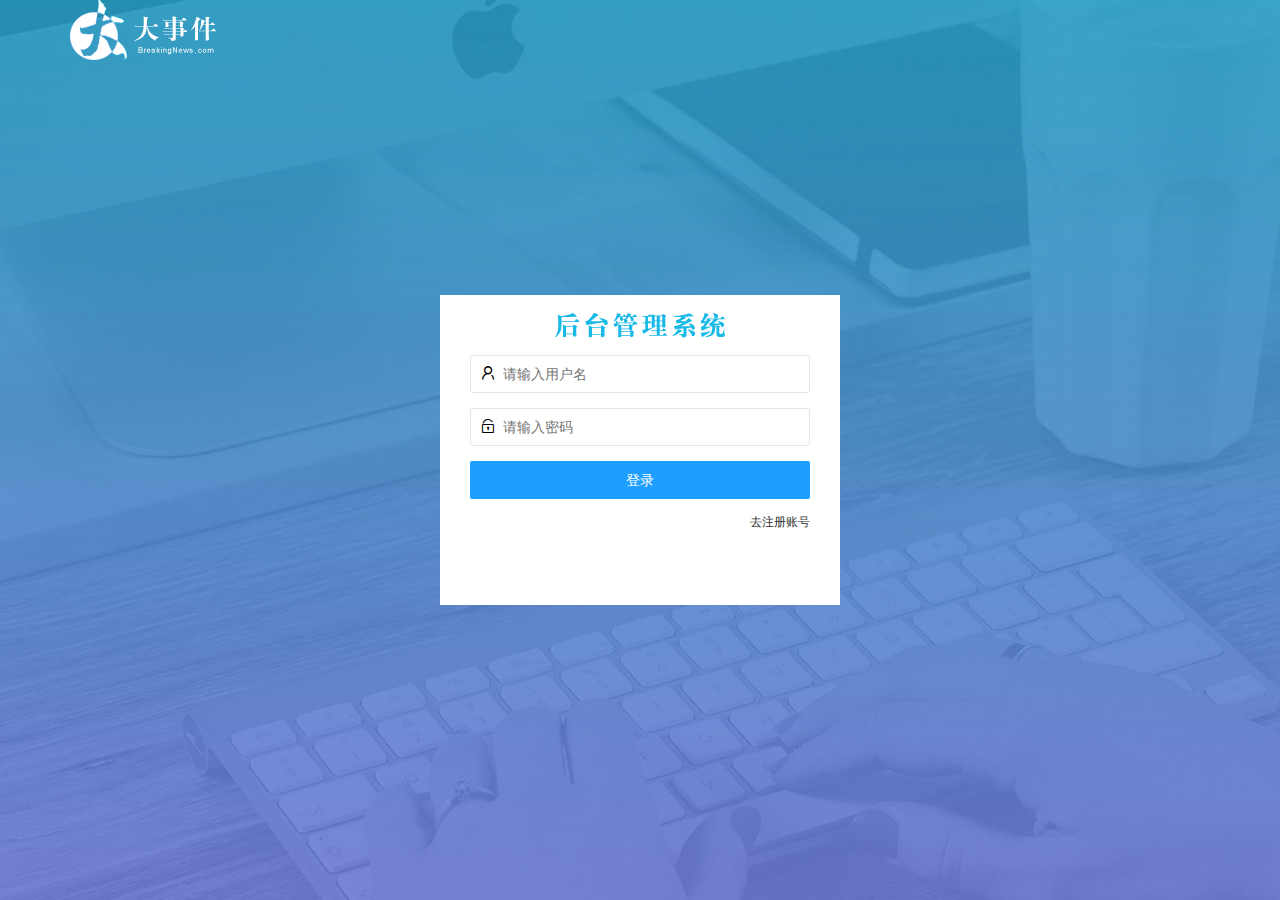
==== commit 0c108f78: "complete" ====
--- a/login.html
+++ b/login.html
@@ -1,102 +1,85 @@
 <!DOCTYPE html>
 <html lang="en">
-<head>
-    <meta charset="UTF-8">
-    <meta http-equiv="X-UA-Compatible" content="IE=edge">
-    <meta name="viewport" content="width=device-width, initial-scale=1.0">
-    <title>登录页面</title>
-    <link rel="stylesheet" href="./assets/css/login.css">
-    <link rel="stylesheet" href="./assets/lib/layui/css/layui.css">
-</head>
-<body>
-   <!-- 1.本地初始化GitHub仓库  git init
-           将项目文件写入缓存区内 git add .
-           本地提交 git commit -m “init project”
-           github创建仓库
-           git checkout -b login 创建分支  git branch
-           live server插件更改协议为http
-        2.layui.com  页面元素 设计版心 layui-main-->
-
-    <!-- 头部logo -->
-   <div class="layui-main">
-    <img src="./assets/images/logo.png" alt="">
-   </div>
-      
-   <!-- 登录注册区域 -->
-   <div class="loginAndReg">
-    <div class="title-image"></div>
-    <!-- 登录 -->
-    <div class="login-box">
-        <form class="layui-form" action="">
-            <div class="demo-login-container">
-                <!-- 用户名 -->
-              <div class="layui-form-item">
-                <i class="layui-icon layui-icon-username"></i> 
-                  <input type="text" name="username" value="" require lay-verify="required"
-                   placeholder="用户名"  autocomplete="off" class="layui-input" >
-
-              </div>
-              <!-- 密码 -->
-            <div class="layui-form-item">
-                <i class="layui-icon  layui-icon-password"></i> 
-               
-                  <input type="password" name="password" value="" lay-verify="required|pwd" placeholder="密   码" lay-reqtext="请填写密码" autocomplete="off" class="layui-input" lay-affix="eye">
-             </div>
-                <!-- 按钮 -->
-               <div class="layui-form-item">
-                <button type="submit" class="layui-btn layui-btn-fluid layui-btn-normal" lay-submit>登录</button>
-               </div>
-            <div class="layui-form-item  links">
-                <a href="javascript:;" id="link-reg">马上注册</a>
-            </div>
-             
-            </div></form>
-
-       
+  <head>
+    <meta charset="UTF-8" />
+    <meta name="viewport" content="width=device-width, initial-scale=1.0" />
+    <title>大事件-登录/注册</title>
+    <!-- 导入 LayUI 的样式 -->
+    <link rel="stylesheet" href="/assets/lib/layui/css/layui.css" />
+    <!-- 导入自己的样式表 -->
+    <link rel="stylesheet" href="/assets/css/login.css" />
+  </head>
+  <body>
+    <!-- 头部的 Logo 区域 -->
+    <div class="layui-main">
+      <img src="/assets/images/logo.png" alt="" />
     </div>
 
-    <!-- 注册 -->
-    <div class="reg-box">
+    <!-- 登录注册区域 -->
+    <div class="loginAndRegBox">
+      <div class="title-box"></div>
+      <!-- 登录的div -->
+      <div class="login-box">
+        <!-- 登录的表单 -->
+        <form class="layui-form" id="form_login">
+          <!-- 用户名 -->
+          <div class="layui-form-item">
+            <i class="layui-icon layui-icon-username"></i>
+            <input type="text" name="username" required lay-verify="required" placeholder="请输入用户名" autocomplete="off" class="layui-input" />
+          </div>
+          <!-- 密码 -->
+          <div class="layui-form-item">
+            <i class="layui-icon layui-icon-password"></i>
+            <input type="password" name="password" required lay-verify="required|pwd" placeholder="请输入密码" autocomplete="off" class="layui-input" />
+          </div>
+          <!-- 登录按钮 -->
+          <div class="layui-form-item">
+            <!-- 注意：表单提交按钮和普通按钮的区别，就是 lay-submit 属性 -->
+            <button class="layui-btn layui-btn-fluid layui-btn-normal" lay-submit>登录</button>
+          </div>
+          <div class="layui-form-item links">
+            <a href="javascript:;" id="link_reg">去注册账号</a>
+          </div>
+        </form>
+      </div>
+      <!-- 注册的div -->
+      <div class="reg-box">
+        <!-- 注册的表单 -->
+        <form class="layui-form" id="form_reg">
+          <!-- 用户名 -->
+          <div class="layui-form-item">
+            <i class="layui-icon layui-icon-username"></i>
+            <input type="text" name="username" required lay-verify="required" placeholder="请输入用户名" autocomplete="off" class="layui-input" />
+          </div>
+          <!-- 密码 -->
+          <div class="layui-form-item">
+            <i class="layui-icon layui-icon-password"></i>
+            <input type="password" name="password" required lay-verify="required|pwd" placeholder="请输入密码" autocomplete="off" class="layui-input" />
+          </div>
+          <!-- 密码确认框 -->
+          <div class="layui-form-item">
+            <i class="layui-icon layui-icon-password"></i>
+            <input type="password" name="repassword" required lay-verify="required|pwd|repwd" placeholder="再次确认密码" autocomplete="off" class="layui-input" />
+          </div>
+          <!-- 注册按钮 -->
+          <div class="layui-form-item">
+            <!-- 注意：表单提交按钮和普通按钮的区别，就是 lay-submit 属性 -->
+            <button class="layui-btn layui-btn-fluid layui-btn-normal" lay-submit>注册</button>
+          </div>
+          <div class="layui-form-item links">
+            <a href="javascript:;" id="link_login">去登录</a>
+          </div>
+        </form>
+      </div>
+    </div>
 
-        <form class="layui-form" id="form_reg" action="">
-            <div class="demo-login-container">
-                <!-- 用户名 -->
-              <div class="layui-form-item">
-                <i class="layui-icon layui-icon-username"></i> 
-                  <input type="text" name="username" value="" require lay-verify="required"
-                   placeholder="用户名"  autocomplete="off" class="layui-input" >
-
-              </div>
-              <!-- 密码 -->
-            <div class="layui-form-item">
-                <i class="layui-icon  layui-icon-password"></i>    
-                <input type="password" name="password" value="" lay-verify="required|pwd" placeholder="密   码" lay-reqtext="请填写密码" autocomplete="off" class="layui-input" lay-affix="eye">
-            </div>
-            <div class="layui-form-item">
-                <i class="layui-icon  layui-icon-password"></i>    
-                <input type="password" name="repassword" value="" lay-verify="required|pwd|repwd" placeholder="请再次确入密码" lay-reqtext="请填写密码" autocomplete="off" class="layui-input" lay-affix="eye">
-            </div>
-                <!-- 按钮 -->
-               <div class="layui-form-item">
-                <button type="submit" class="layui-btn layui-btn-fluid layui-btn-normal" lay-submit="">注册</button>
-               </div>
-            <div class="layui-form-item  links">
-                <a href="javascript:;" id="link-login" lay-verify="">马上登录</a><!-- js防止跳转 -->
-            </div>
-             
-            </div></form>
-
-  
-    </div>
-    
-    
-   </div> 
-
-   <script src="./assets/lib/layui/layui.all.js"></script>
-   <script src="/assets/lib/jquery.js"></script>
-   <script src="/assets/js/baseAPI.js"></script>
-   <script src="/assets/js/login.js"></script>
-   
- 
-</body>
-</html>+    <!-- 导入 Layui 的JS文件 -->
+    <script src="/assets/lib/layui/layui.all.js"></script>
+    <!-- 导入 JQuery -->
+    <script src="/assets/lib/jquery.js"></script>
+    <!-- 导入自己封装的 baseAPI.js -->
+    <script src="/assets/js/baseAPI.js"></script>
+    <!-- 导入自己的 JavaScript 脚本 -->
+    <script src="/assets/js/login.js"></script>
+  </body>
+</html>
--- a/assets/css/login.css
+++ b/assets/css/login.css
@@ -1,61 +1,55 @@
 html,
 body {
-margin: 0;
-padding: 0;
-height: 100%;
-width: 100%;
-background: url('/assets/images/login_bg.jpg') no-repeat center;
-background-size: cover;
-
+  margin: 0;
+  padding: 0;
+  height: 100%;
+  width: 100%;
+  background: url('/assets/images/login_bg.jpg') no-repeat center;
+  background-size: cover;
 }
 
-
-
-.loginAndReg{
-    width: 400px;
-    height: 310px;
-    position: absolute;
-    background-color: #fff;
-    left: 50%;
-    top: 50%;
-    transform: translate(-50%,-50%);
-
+.loginAndRegBox {
+  width: 400px;
+  height: 310px;
+  background-color: #fff;
+  position: absolute;
+  left: 50%;
+  top: 50%;
+  transform: translate(-50%, -50%);
 }
 
-.title-image{
-    height: 60px;
-    background: url(/assets/images/login_title.png) no-repeat center;
+.title-box {
+  height: 60px;
+  background: url('/assets/images/login_title.png') no-repeat center;
 }
 
-.login-box{
-
+.reg-box {
+  display: none;
 }
 
-.reg-box{
-    display: none;
+.layui-form {
+  padding: 0 30px;
 }
 
-.layui-form{
-    padding: 0 80px 0 30px;
+.links {
+  display: flex;
+  justify-content: flex-end;
 }
 
- .links {
-display: flex;
-justify-content: end;
+.links a {
+  font-size: 12px;
 }
 
-.layui-form-item{
-position: relative;
+.layui-form-item {
+  position: relative;
 }
 
-.layui-icon{
-position: absolute;
-left: 10px;
-top: 10px;
+.layui-icon {
+  position: absolute;
+  left: 10px;
+  top: 10px;
 }
 
-.layui-input{
-    display: block;
-    padding-left:32px ;
-    margin: 0 0 0 30px;
-}+.layui-input {
+  padding-left: 32px;
+}
